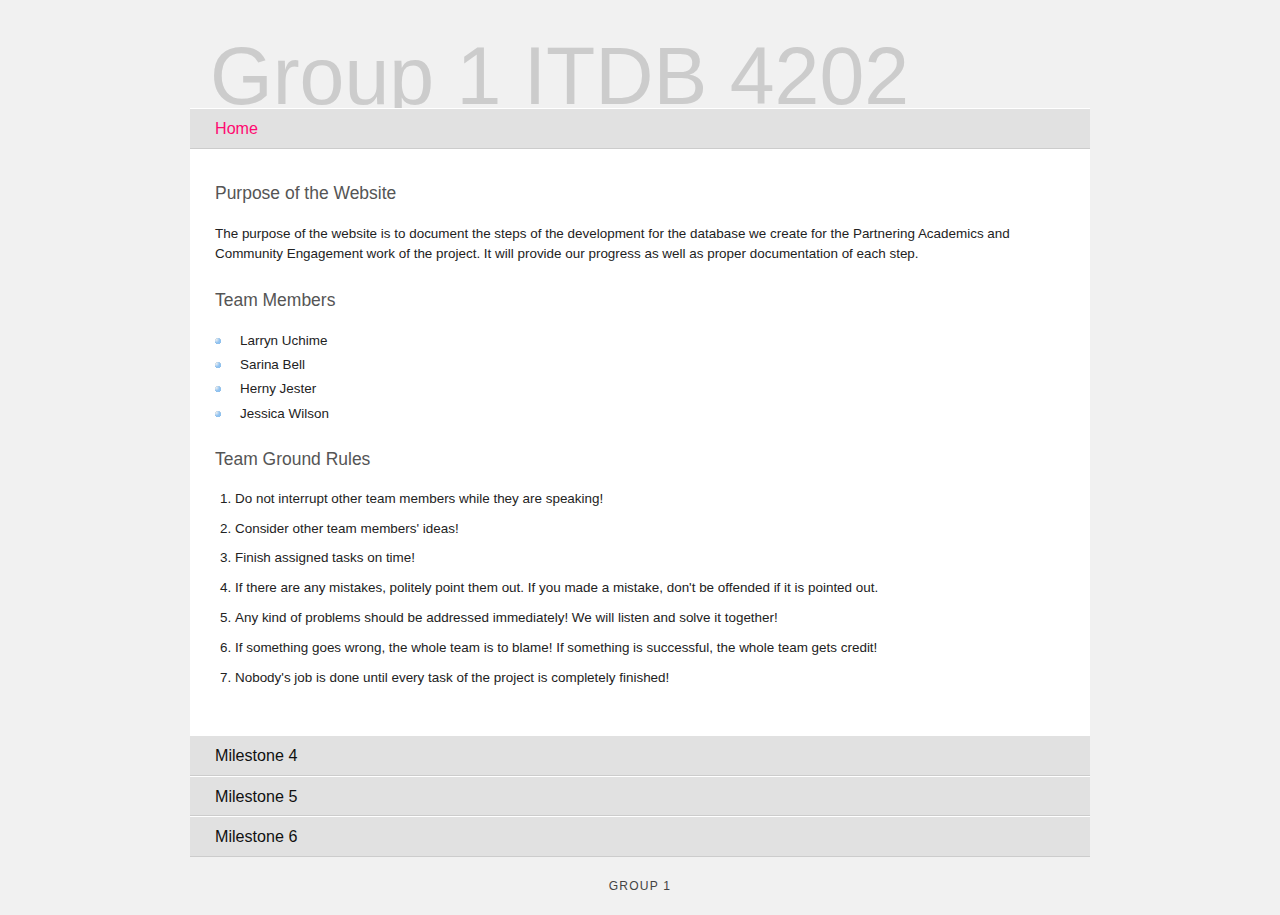
==== index.html @ 68573bc5 "pace" ====
<!DOCTYPE HTML>
<html>

<head>
  <meta http-equiv="Content-Type" content="text/html; charset=utf-8" />
  <title>Group 1</title>
  <link rel="stylesheet" href="style/style.css" type="text/css" media="screen" />
  <script type="text/javascript" src="style/accordian.pack.js"></script>

</head>

<body onload="new Accordian('basic-accordian',5,'header_highlight');">
  <div id="logo"><h1>Group 1 ITDB 4202 </h1></div>
  <div id="basic-accordian" >
    <div id="test-header" class="accordion_headings header_highlight">Home</div>
    <div id="test-content">
      <div class="accordion_child">
      
        <h2>Purpose of the Website</h2>
        <p>
        The purpose of the website is to document the steps of the development for the database we create for the Partnering Academics and Community Engagement work of the project. It will provide our progress as well as proper documentation of each step.
      </p>
      <h2>Team Members</h2>
        <ul>
            <li>Larryn Uchime</li>
            <li>Sarina Bell</li>
            <li>Herny Jester</li>
            <li>Jessica Wilson</li>
        </ul>

      <h2>Team Ground Rules</h2>
        <ol>
            <li>Do not interrupt other team members while they are speaking!</li>
            <li>Consider other team members' ideas!</li>
            <li>Finish assigned tasks on time!</li>
            <li>If there are any mistakes, politely point them out. If you made a mistake, don't be offended if it is pointed out.</li>
            <li>Any kind of problems should be addressed immediately! We will listen and solve it together!</li>
            <li>If something goes wrong, the whole team is to blame! If something is successful, the whole team gets credit!</li>
            <li>Nobody's job is done until every task of the project is completely finished!</li>
        </ol>
      </div>
    </div>
    <div id="test1-header" class="accordion_headings">Milestone 4</div>
    <div id="test1-content">
      <div class="accordion_child">
        <p>Milestone Leader: Larryn Uchime</p>

        <h2>Analysis of problems and/or opportunities</h2>

        <p>Client's business objectives:</p>

          <ul>
            <li>Consolidate existing community engagement project records</li>
            <li>Update or modify existing community engagement projects</li>
            <li>Allow search for list of engagement projects by selected search criteria</li>
            <li>Formatted records of individual community engagement projects with relevant summary</li>
            <li>Keep PACE site current</li>
          </ul>

        <h2>Assumptions</h2>
          <ul>
            <li>An organization can have many engagements</li>
            <li>Student can be involved in many engagemnents</li>
            <li>One contact person can provide many projects</li>
            <li>Organizations can provide many projects</li>
            <li>An engagement can be held at many locations</li>
			<li>New engagement request date must be greater than than sysdate </li>
          </ul>


        <h2>New Forms and Reports Needed</h2>

        <p><b>Request Form:</b> A form which any school or personnel can request to have a project done.
        Form shall include the name of the project, location of project and brief describe of the 
        project entail.  A start date and expected end of the project as well.</p>

       <ul>
          <li>Consolidate: Form that can be used to combine projects</li>
          <li>Update/Modify: Create a form to allow updates or modification of existing community engagement projects</li>
          <li>Search list: A query of the database for anything</li>
          <li>Formatted records: A query of the database for individual community engagement projects with relevant summary informaiton</li>
          <li>Map community engagement projects to key CSU and community contacts: when looking up an engagement, it should display the key CSU and community contacts in the abbreviated description.</li>

      </ul>

      <!-- <h2>Forms and Reports currently in use</h2> -->
        

<!--       <h2>List of Entities and Attributes</h2>
        <ul>
            <li>Engagements: Engagement type, engagement domain, engagement description, additional details,<br> engagement website, time frame, engagement start date, engagement end date, number of student participants</li>

            <li><b>PROJECTS</b> (Project_ID -> Project_Name, Project_Type, Location)</li>
            <li><b>SCHOOLS</b> (School_ID -> School_Name, School_Type, School_Location)</li>
            <li><b>PERSONNEL</b> (Personnel_ID -> P_Fname, P_Lname, Title)</li>
            <li><b>STUDENTS</b> (Student_ID -> S_Fname, S_Lname, Grade_Level)</li>
            <li><b>DEPARTMENTS</b> (Dept_ID -> Dept_Name, Dept_Head, Office_Number)</li>
        </ul> -->

      <h2>RSD</h2>
		 <img src="pace_rsd.png" alt="example graphic" />
             <br>
             <br>
        <a href="rsd.html">RSD</a><br><br>
		<a href="enforcement.pdf">Enforcement</a><br><br>
		<a href="DBTestPlan.pdf">Test Plan</a><br><br>
		<h1>Pace Script</h1>
<div style="height:220px; width:770px; border:1px solid #ccc; overflow:auto;">

CREATE TABLE CLASS (<br>
                Class_ID NUMBER(6) NOT NULL,<br>
                CRN_Num CHAR(5) NOT NULL,<br>
                Term VARCHAR2(10) NOT NULL,<br>
                Class_Num CHAR(8) NOT NULL,<br>
                Class_Title VARCHAR2(50) NOT NULL,<br>
                Instructor_Name VARCHAR2(35) NOT NULL,<br>
                Student_Count NUMBER(3) NOT NULL,<br>
				CONSTRAINT CK_term  check (term = 'spring' or term = 'fall' or term ='summer'),<br>
                CONSTRAINT CLASS_ID PRIMARY KEY (Class_ID)<br>
);<br>
); <br>
<p style="color:green;">--All attributes in CLASS table can't be null. Class_ID is the pk. Insert into Class values (null, '20222', 'Fall16', 'ITFN1000', 'Intro to CS','J. Jones', 35);<br>
---error at line 1: ora-01400: cannot insert NULL into ('jwilson64'.'class'.'class_id')</p>

CREATE TABLE CONTACT_CSU (<br>
                Contact_CSU_ID NUMBER(6) NOT NULL,<br>
                Contact_CSU_Name VARCHAR2(25) NOT NULL,<br>
                Contact_CSU_Phone_Area_Code CHAR(3) NOT NULL,<br>
                Contact_CSU_Phone_Numb CHAR(7) NOT NULL,<br>
                Contact_CSU_Phone_Ext VARCHAR2(6) DEFAULT NULL,<br>
                Contact_CSU_Email VARCHAR2(30) NOT NULL,<br>
                CONSTRAINT CONTACT_CSU_ID PRIMARY KEY (Contact_CSU_ID)<br>
);<br>
<p style="color:green;">--All attributes except for contact_csu_phone_ext can't be null. CONTACT_CSU_ID is the pk. Insert into contact_csu values (6, 'J. Jones', null, '3456789', '1009', 'jjones@clayton.edu');<br>
--error at line 1: ora-01400: cannot insert NULL into ("jwilson64"."CONTACT_CSU"."Contact_csu_phone_area_code")</p>

<br>
CREATE TABLE LOCATION (<br>
                Loc_ID NUMBER(6) NOT NULL,<br>
                Loc_Name VARCHAR2(50) NOT NULL,<br>
                Loc_Address1 VARCHAR2(40) NOT NULL,<br>
                Loc_Address2 VARCHAR2(40) DEFAULT NULL,<br>
                Loc_City VARCHAR2(30) NOT NULL,<br>
                Loc_State CHAR(2) NOT NULL,<br>
                Loc_Zip CHAR(5) NOT NULL,<br>
                Loc_County VARCHAR2(20),<br>
                CONSTRAINT LOCATION_PK PRIMARY KEY (Loc_ID)<br>
);<br>
<p style="color:green;">--All attributes except for loc_address2 and loc_county can't be null. Loc_ID is the pk. Insert into Location values (1, 'Reynolds Park', '4545 Reynolds Road', null, 'Morrow', 'GA', '30260', 'Clayton');<br>
--Error at line 1 ora-00001: unique constraint (jwilson64.location_pk) violated</p>
<br>
CREATE TABLE ORGANIZATION (<br>
                Org_ID NUMBER(6) NOT NULL,<br>
                Org_Name VARCHAR2(50) NOT NULL,<br>
                Org_Address1 VARCHAR2(40) NOT NULL,<br>
                Org_Address2 VARCHAR2(40) DEFAULT NULL,<br>
                Org_ZIP CHAR(5) NOT NULL,<br>
                Org_City VARCHAR2(30) NOT NULL,<br>
                Org_State CHAR(2) NOT NULL,<br>
                Org_Website VARCHAR2(200) NOT NULL,<br>
                CONSTRAINT ORGANIZATION_PK PRIMARY KEY (Org_ID)<br>
);<br>
<p style="color:green;">--All attributes except for org_address2 can't be null. Org_ID is the pk. Insert into Organization values (1,'Clayton Recreation', '2340 Morrow Road', null, 'Morrow', 'GA', '30260', 'claytonrec.org');<br>
--Error at line 1: ora-00001: unique constraint (jwilson64.organization_pk) violated</p>
<br>
CREATE TABLE CONTACT_ORG (<br>
                Org_ID NUMBER(6) NOT NULL,<br>
                Contact_Org_ID NUMBER(6) NOT NULL,<br>
                Contact_Org_Name VARCHAR2(50) NOT NULL,<br>
                Contact_Org_Phone_Area_Code CHAR(3) NOT NULL,<br>
                Contact_Org_Phone_Numb CHAR(7) NOT NULL,<br>
                Contact_Org_Phone_Ext VARCHAR2(6) DEFAULT NULL,<br>
                Contact_Org_Email VARCHAR2(30) NOT NULL,<br>
                CONSTRAINT CONTACT_ORG_PK PRIMARY KEY (Org_ID, Contact_Org_ID)<br>
);<br>
<br>
CREATE TABLE ENGAGEMENT (<br>
                Eng_ID NUMBER(6) NOT NULL,<br>
                Eng_Name VARCHAR2(50) NOT NULL,<br>
                Eng_Type VARCHAR2(35),<br>
                Eng_Desc VARCHAR2(2500) NOT NULL,<br>
                Eng_Details VARCHAR2(2500),<br>
                Eng_Website VARCHAR2(200) NOT NULL,<br>
                Eng_Student_Lvl VARCHAR2(15),<br>
                Eng_Course_Level CHAR(4) NOT NULL,<br>
                Eng_Time_Frame VARCHAR2(30),<br>
                Eng_Start_Date DATE NOT NULL,<br>
                Eng_End_Date DATE NOT NULL,<br>
                Eng_Contact_CSU_ID NUMBER(6) NOT NULL,<br>
                Eng_Date_Updated DATE NOT NULL,<br>
                CONSTRAINT ENGAGEMENT_PK PRIMARY KEY (Eng_ID)<br>
);<br>
<br>
CREATE TABLE ENGAGECLASS (<br>
                Eng_ID NUMBER(6) NOT NULL,<br>
                Class_ID NUMBER(6) NOT NULL,<br>
                Assessment VARCHAR2(2500) NOT NULL,<br>
                Assessment_Date DATE NOT NULL,<br>
                Student_Participants NUMBER(3) NOT NULL,<br>
                CONSTRAINT ENGAGECLASS_PK PRIMARY KEY (Eng_ID, Class_ID)<br>
);<br>
<br>
CREATE TABLE RELATED_COURSES (<br>
                Eng_ID NUMBER(6) NOT NULL,<br>
                Course_Num CHAR(8) NOT NULL,<br>
                Course_Title VARCHAR2(50) NOT NULL,<br>
                CONSTRAINT RELATED_COURSES_PK PRIMARY KEY (Eng_ID, Course_Num)<br>
);<br>
<br>
CREATE TABLE TOPIC_AREAS (<br>
                Eng_ID NUMBER(6) NOT NULL,<br>
                Topic_ID NUMBER(6) NOT NULL,<br>
                Topic_Name VARCHAR2(50) NOT NULL,<br>
                CONSTRAINT TOPIC_AREAS_PK PRIMARY KEY (Eng_ID, Topic_ID)<br>
);<br>
<br>
CREATE TABLE ENGLOC (<br>
                Eng_ID NUMBER(6) NOT NULL,<br>
                Loc_ID NUMBER(6) NOT NULL,<br>
                OnCamus CHAR(1) NOT NULL,<br>
                Primary_Loc CHAR(1) NOT NULL,<br>
                CONSTRAINT ENGLOC_PK PRIMARY KEY (Eng_ID, Loc_ID)<br>
);<br>
<br>
CREATE TABLE ACADEMIC_DISCIPLINES (<br>
                Eng_ID NUMBER(6) NOT NULL,<br>
                Disc_ID NUMBER(6) NOT NULL,<br>
                Disc_Name VARCHAR2(50) NOT NULL,<br>
                Disc_Desc VARCHAR2(120) NOT NULL,<br>
                CONSTRAINT ACADEMIC_DISCIPLINES_PK PRIMARY KEY (Eng_ID, Disc_ID)<br>
);<br>
<br>
CREATE TABLE ENGAGEORG (<br>
                Eng_ID NUMBER(6) NOT NULL,<br>
                Org_ID NUMBER(6) NOT NULL,<br>
                Principle_Org CHAR(1) NOT NULL,<br>
                CONSTRAINT ENGAGEORG_PK PRIMARY KEY (Eng_ID, Org_ID)<br>
);<br>

</div>
<br>
        <h1>Insert Statements</h1>
<div style="height:200px; width:770px; border:1px solid #ccc; overflow:auto;">
insert into  class values (1,'20254','Spring16','CHEM4202','Biochemistry I','R.Singier',21);<br>
insert into  class values (2,'20863','Spring16','ACCT4330','Accounting Information Systems','A.Novin',40);<br>
insert into  class values (3,'20233','Spring16','ITFN4014','Internship Cooperative','J.Jones',12);<br>
insert into  class values (4,'20137','Spring16','CSCI3320','Software Engineering Design','J.Qu',25);<br>
insert into  class values (5,'20878','Spring16','BUSA3101','Business Statistics','L. Arjomand',17);<br>
commit;
<br><br>
insert into  contact_csu values (1,'B.McDonald','770','4665400','1002','bridgettemcdonald@clayton.edu');<br>
insert into  contact_csu values (2,'J.Saunders','770','4665400','1003','josephinesaunders@clayton.edu');<br>
insert into  contact_csu values (3,'R.Brown','770','4665400','1005','roslynbrown@clayton.edu');<br>
insert into  contact_csu values (4,'C.Howard','770','4665400','1007','charleshoward@clayton.edu');<br>
insert into  contact_csu values (5,'L.Taylor','770','4665400','1008','lashaytaylor@clayton.edu');<br>
commit;
<br><br>
insert into  location values (1,'Ronald Bridge Park','5285 Lakeside Drive','','Union City','GA','30291','Fulton');<br>
insert into  location values (2,'Chime Solution HQ','1000 Southlake Cir','','Morrow','GA','30260','Clayton');<br>
insert into  location values (3,'Piedmont Park','1071 Piedmont Avenue ','','Atlanta','GA','30309','Fulton');<br>
insert into  location values (4,'Clayton State University','2000 Clayton State Blvd','','Morrow','GA','30260','Clayton');<br>
insert into  location values (5,'AT&T HQ Atlanta','725 Peachtree St NE','','Atlanta','GA','30308','Fulton');<br>
commit;
<br><br>
insert into  organization values (1,'Chime Solutions','1000 Southlake Cir','Morrow','GA','30260','www.chimesolutions.com');<br>
insert into  organization values (2,'City of Union City','5047 Union Street','Union City','GA','30291','www.unioncity.org');<br>
insert into  organization values (3,'AT&T','725 Peachtree St NE','Atlanta','GA','30308','www.att.com');<br>
insert into  organization values (4,'Clayton State University','2000 Clayton State Blvd','Morrow','GA','30260','www.clayton.edu');<br>
insert into  organization values (5,'Georgia Power','7365 Oakley Industrial Blvd','Union City','GA','30291','www.georgiapower.com');<br>
commit;
<br><br>
insert into  contact_org values (1,1,'T.Smith','404','8910772','1702','tsmith@chime.com');<br>
insert into  contact_org values (2,2,'J.Saunders','770','4665400','1003','josephinesaunders@clayton.edu');<br>
insert into  contact_org values (3,3,'V.William','770','9642288 ','4890','vwill@unioncity.org');<br>
insert into  contact_org values (4,4,'M.Cole','770','9752172','3702','mcole99@att.com');<br>
insert into  contact_org values (5,5,'T.Harris','888','6555888','702','tharris@gp.com');<br>
commit;
<br><br>
insert into  engagement values (1,'Cold Call','Business','Call applicants','Call applicants and recuit new talent','www.chimesolutions.com','All','1000','3 month',TO_DATE('03/20/2016', 'MM/DD/YYYY'),TO_DATE('06/20/2016', 'MM/DD/YYYY'),11,TO_DATE('03/12/2016', 'MM/DD/YYYY'));<br>
insert into  engagement values (2,'College Website','IT or Computer Science','Project Design','Help Clayton State redesign website','www.clayton.edu','Junior','3000','2 month',TO_DATE('05/20/2016', 'MM/DD/YYYY'),TO_DATE('07/27/2016', 'MM/DD/YYYY'),11,TO_DATE('03/10/2016', 'MM/DD/YYYY'));<br>
insert into  engagement values (3,'Business of Union','Business','Solicit Business','Help bring new businesses to our city','www.unioncity.org','Junior','3000','6 month',TO_DATE('03/29/2016', 'MM/DD/YYYY'),TO_DATE('09/20/2016', 'MM/DD/YYYY'),11,TO_DATE('03/29/2016', 'MM/DD/YYYY'));<br>
insert into  engagement values (4,'New Idea','Business or IT or Science','Fresh ideas needed','We need new talent and ideas to help grow into the future','www.att.com','Senior','4000','3 month',TO_DATE('04/19/2016', 'MM/DD/YYYY'),TO_DATE('07/20/2016', 'MM/DD/YYYY'),11,TO_DATE('03/30/2016', 'MM/DD/YYYY'));<br>
insert into  engagement values (5,'Mini Power','Science or IT','Build solar tower','Help us build clean energy for the park','www.georgiapower.com','Junior','300','2 month',TO_DATE('04/05/2016', 'MM/DD/YYYY'),TO_DATE('06/06/2016', 'MM/DD/YYYY'),11,TO_DATE('03/24/2016', 'MM/DD/YYYY'));<br>
commit;
<br><br>
insert into  engageclass values (1,2,'N/A',TO_DATE('05/17/2016', 'MM/DD/YYYY'),15);<br>
insert into  engageclass values (2,3,'N/A',TO_DATE('05/17/2016', 'MM/DD/YYYY'),13);<br>
insert into  engageclass values (3,5,'N/A',TO_DATE('05/17/2016', 'MM/DD/YYYY'),20);<br>
insert into  engageclass values (4,4,'N/A',TO_DATE('05/17/2016', 'MM/DD/YYYY'),10);<br>
insert into  engageclass values (5,1,'N/A',TO_DATE('05/17/2016', 'MM/DD/YYYY'),10);<br>
commit;
<br><br>
insert into  related_courses values (1,'20863','Accounting Information Systems');<br>
insert into  related_courses values (2,'20233','Internship Cooperative');<br>
insert into  related_courses values (3,'20878','Business Statistics');<br>
insert into  related_courses values (4,'20137','Software Engineering Design');<br>
insert into  related_courses values (5,'20034','Biochemistry I');<br>
commit;
<br><br>
insert into  topic_areas values (1,1,'Business');<br>
insert into  topic_areas values (2,2,'IT');<br>
insert into  topic_areas values (3,3,'Business');<br>
insert into  topic_areas values (4,4,'Computer Science');<br>
insert into  topic_areas values (5,5,'Science');<br>
commit;
<br><br>
insert into  engloc values (1,2,'N','N');<br>
insert into  engloc values (2,4,'N','N');<br>
insert into  engloc values (3,1,'N','N');<br>
insert into  engloc values (4,5,'N','N');<br>
insert into  engloc values (5,3,'N','N');<br>
commit;
<br><br>
insert into  academic_disciplines values (1,1,'Business','N/A');<br>
insert into  academic_disciplines values (1,2,'IT','N/A');<br>
insert into  academic_disciplines values (1,3,'Business','N/A');<br>
insert into  academic_disciplines values (1,4,'Computer Science','N/A');<br>
insert into  academic_disciplines values (1,5,'Science','N/A');<br>
commit;
<br><br>
insert into  engageorg values (1,1,'N');<br>
insert into  engageorg values (2,4,'N');<br>
insert into  engageorg values (3,2,'N');<br>
insert into  engageorg values (4,3,'N');<br>
insert into  engageorg values (5,5,'N');<br>
commit;
<br>
</div>

<br>
      </div>
    </div>
    <div id="test2-header" class="accordion_headings">Milestone 5</div>
    <div id="test2-content">
      <div class="accordion_child">
         <p>Milestone Leader: Henry Jester</p>
		<h1>Form</h1>
		<p>The PACE forms are to input information into the PACE database. The forms goes as follow:
		<li>Engagement Form</li>
		<li>Location Form</li>
		<li>CSU Contact Form</li>
		<li>Class Form</li>
		<li>Organization Form</li><br>
		<td><tr><img src="locateform.png" alt="example graphic" width="400" height="200"/>
		<img src="contactcsuform.png" alt="example graphic" width="400" height="200"/></tr></td>
		<br><br>
		<h1>Report</h1>
		<p>The PACE form will show the output information from the PACE database.  The reports goes as follow:
		<li>Engagement Detail Report</li>
		<li>Location Report</li>
		<li>Assessment Report</li>
		<li>Organization Detail Report</li>
		<br>
		</div>
		<h1>Views / Reports</h1>
<div style="height:220px; width:770px; border:1px solid #ccc; overflow:auto;">
CREATE or REPLACE VIEW engagement_contacts_view <br>
(engId, engCsuContactId, engOrgId, engOrgPrincOrg, orgName, orgContact, orgContAreaCode, <br>
 orgContPhone, orgContExt, orgContEmail, csuContact, csuContAreaCode, csuContPhone,<br>
 csuContExt, csuContEmail) AS <br>
Select e.eng_id, e.eng_contact_csu_id, eo.org_id, eo.principle_org, o.org_name, <br>
       co.contact_org_name, co.contact_org_phone_area_code, co.contact_org_phone_numb,<br>
       co.contact_org_phone_ext, co.contact_org_email, cc.contact_csu_name, <br>
       cc.contact_csu_phone_area_code, cc.contact_csu_phone_numb, cc.contact_csu_phone_ext, <br>
       cc.contact_csu_email <br>
FROM Engagement e, Engage_Org eo, Contact_Org co, Organization o, Contact_Csu cc <br>
WHERE eo.eng_id = e.eng_id   <br>
  AND co.org_id = eo.org_id <br>
  AND o.org_id = eo.org_id <br>
  AND cc.contact_csu_id = e.eng_contact_csu_id;<br>
  
create or replace view contact_name_view as<br>
select co.contact_org_name, o.org_name, cs.contact_csu_name cs, e.eng_name <br>
From Organization o, Contact_org co, Contact_CSU cs, Engagement e, Engage_org eo<br>
Where o.org_id = eo.org_id<br>
AND o.org_id = co.org_id<br>
AND e.eng_contact_csu_id = cs.contact_csu_id<br>
AND e.eng_id = eo.eng_id;		<br>
</div>
<br>
<h1>Proceduce and Test</h1>
<div style="height:220px; width:770px; border:1px solid #ccc; overflow:auto;">
CREATE or REPLACE PROCEDURE engagement_insert_proc(p_engName IN engagement.eng_Name%TYPE,<br>
                                                   p_engType IN engagement.eng_Type%TYPE,<br>
                                                   p_engDesc IN engagement.eng_desc%TYPE,<br>
                                                   p_engDetails IN engagement.eng_details%TYPE,<br>
                                                   p_engWebsite IN engagement.eng_website%TYPE,<br>
                                                   p_engStudentLvl IN engagement.eng_student_lvl%TYPE,<br>
                                                   p_engCourseLvl IN engagement.eng_course_level%TYPE,<br>
                                                   p_engTimeFrame IN engagement.eng_time_frame%TYPE,<br>
                                                   p_engStartDate IN VarChar2,<br>
                                                   p_engEndDate IN VarChar2,<br>
                                                   p_engContactCsuID IN engagement.eng_contact_csu_id%TYPE,<br>
                                                   p_engDateUpdated IN VarChar2) AS<br>
BEGIN<br>
   DECLARE<br>
      v_next_eng_id engagement.eng_id%TYPE;<br>
      v_err_id Number(2) := 01; -- Default error ID for the Engagement table<br>
   
   BEGIN<br>
      -- Get the next available ID from the Engagement table:<br>
      SELECT MAX(eng_id) INTO v_next_eng_id FROM Engagement;<br>
      v_next_eng_id := v_next_eng_id + 1;<br>

      INSERT INTO Engagement<br>
      VALUES (v_next_eng_id, p_engName, p_engType, p_engDesc, p_engDetails, p_engWebsite,<br> 
              p_engStudentLvl, p_engCourseLvl, p_engTimeFrame, <br>
              TO_DATE(p_engStartDate, 'MM/DD/YYYY'), TO_DATE(p_engEndDate, 'MM/DD/YYYY'),<br> 
              p_engContactCsuID, TO_DATE(p_engDateUpdated, 'MM/DD/YYYY'));<br>
      COMMIT;<br>

      EXCEPTION<br>
         WHEN NO_DATA_FOUND THEN<br>
            Dbms_Output.Put_Line('Could not get next Engagement table ID');<br> 
            INSERT INTO pace_db_err<br>
            VALUES (v_err_id, 'Could not get next Engagement table ID');<br>
      
         -- Handles all other errors<br>
         WHEN OTHERS THEN<br>
            INSERT INTO pace_db_err<br>
            VALUES (v_err_id, 'An undefined error occurred');<br>
   END;<br>
END;<br>
/<br>

SHOW ERRORS;<br>

-- Create an Error Table:<br>
CREATE TABLE PACE_DB_ERR (<br>
                Err_ID NUMBER(3) NOT NULL,<br>
                Err_Message VARCHAR2(120) NOT NULL<br>
);<br>

-- Test Data that you can use:<br>
execute engagement_insert_proc('Animal Rescue','Animal Welfare','Sanctuary for exotic and farm animals','Provide a home for injured, abused and<br> orphaned animals','www.noahs-ark.org','All','1000','Evenings','04/18/2016','06/30/2016',2,'04/22/2016');<br>

</div>
<br>
<h2><b>Roles and Privileges</b></h2>
<li>Users will be able to the insert data by using form</li>
<li>Users should be able to view table</li>
<li>Users should insert, select and delete privileges</li>
<li>Users have the role of an admin users and can grant privilege to other users</li>
	</div>
    <div id="test3-header" class="accordion_headings">Milestone 6</div>
    <div id="test3-content">
      <div class="accordion_child">
                <p>Milestone Leader: Jessica and Sarina</p>

		<h1><a href="paces.html">ENTER PACE</a></h1>
</div>
<br>
<br>
<a href="ppt.pptx">Power Point</a>
      </div>
    </div>
    
  <div id="footer">
    <p>Group 1</p>
  </div>
</body>
</html>
---- style/style.css ----
html
{ }

*
{ margin: 0;
  padding: 0;}

body
{ font-family: "trebuchet ms", arial, sans-serif;
  font-size: .84em;
  color: #222;
  line-height: 1.4em;
  background: #F1F1F1;
  width: 900px;
  margin: 10px auto 0px auto;}
  
h1, h2, h3, h4, h5, h6 
{ color: #FFA509;
  letter-spacing: 0em;
  padding: 0 0 5px 0;}

h1, h2, h3
{ font: normal 170% 'lucida sans', arial;
  margin: 0 0 15px 0;
  padding: 0 0 5px 0;
  color: #000;}

h2
{ font-size: 130%;
  padding: 9px 0 5px 0;
  color: #555;}

h3
{ font-size: 140%;
  padding: 5px 0 0 0;}

h4, h6
{ color: #009FBC;
  padding: 0 0 5px 0;
  font: normal 110% arial;
  text-transform: uppercase;}

h5, h6
{ color: #888;
  font: normal 95% arial;
  letter-spacing: normal;
  padding: 0 0 15px 0;}

a, a:hover
{ outline: none;
  text-decoration: none;
  border-bottom: 1px dashed #000;
  color: #000;}

p
{ line-height: 1.5em;
  padding-bottom: 17px;}

blockquote
{ margin: 20px 0; 
  padding: 10px 20px 0 20px;
  border: 1px solid #E5E5DB;
  background: #FFF;}

ul
{ margin: 2px 0 12px 0;}

ul li
{ list-style-type: none;
  background: url(bullet.png) no-repeat;
  margin: 0 0 0 0; 
  padding: 0 0 4px 25px;
  line-height: 1.5em;}

ol
{ margin: 8px 0 22px 0;}

ol li
{ margin: 0 0 11px 20px;}

.left
{ float: left;
  width: auto;
  margin-right: 10px;}

.right
{ float: right; 
  width: auto;
  margin-left: 10px;}

.center
{ display: block;
  text-align: center;
  margin: 20px auto;}

#basic-accordian
{ padding: 0px;
  background: #FFF;}

.accordion_headings
{ padding: 10px 25px 10px 25px;
  background: #E1E1E1;
  color: #111;
  border-top: 1px solid #FFF;
  border-bottom: 1px solid #CCC;
  cursor: pointer;
  font-size: 120%;
  position: relative;
  z-index: 20;}

.accordion_headings:hover
{ background: #E1E1E1;
  color: #FF0971;}

.accordion_child
{ padding: 25px;
  background: #FFF;}

.header_highlight
{ background: #E1E1E1;
  color: #FF0971;}

#logo
{ width: 100%;
  height: 78px;
  background: transparent;
  color: blue;
  position: relative;
  z-index: 10;
  padding-top: 20px;}

#logo h1
{ font: normal 600% 'century gothic', arial;
  padding: 0 0 0 20px;
  margin: 0;
  color: #CCC;}

#footer p
{ letter-spacing: 0.1em;
  text-transform: uppercase;
  text-align: center;
  padding: 20px;
  color: #444;
  font-size: 90%;}

#footer a, #footer a:hover
{ color: #76786A;
  text-decoration: none;
  border: 0;}

.search
{ color: #5D5D5D; 
  border: 1px solid #BBB; 
  width: 134px; 
  padding: 4px; 
  font: 100% arial, sans-serif;}

.form_settings
{ margin: 15px 0 0 0;}

.form_settings p
{ padding: 0 0 4px 0;}

.form_settings span
{ float: left; 
  width: 200px; 
  text-align: left;}
  
.form_settings input, .form_settings textarea
{ padding: 5px; 
  width: 299px; 
  font: 100% arial; 
  border: 1px solid #E5E5DB; 
  background: #FFF; 
  color: #47433F;}
  
.form_settings .submit
{ font: 100% arial; 
  border: 0; 
  width: 99px; 
  margin: 0 0 0 212px; 
  height: 33px;
  padding: 2px 0 3px 0;
  cursor: pointer; 
  background: #EEE; 
  color: #111;}

.form_settings textarea, .form_settings select
{ font: 100% arial; 
  width: 299px;}

.form_settings select
{ width: 310px;}

.form_settings .checkbox
{ margin: 4px 0; 
  padding: 0; 
  width: 14px;
  border: 0;
  background: none;}

.separator
{ width: 100%;
  height: 0;
  border-top: 1px solid #D9D5CF;
  border-bottom: 1px solid #FFF;
  margin: 0 0 20px 0;}
  
table
{ margin: 10px 0 30px 0;}

table tr th, table tr td
{ background: #EFEFEF;
  color: #111;
  padding: 7px 4px;
  text-align: left;}
  
table tr td
{ background: #F8F8F8;
  color: #47433F;
  border-top: 1px solid #FFF;}
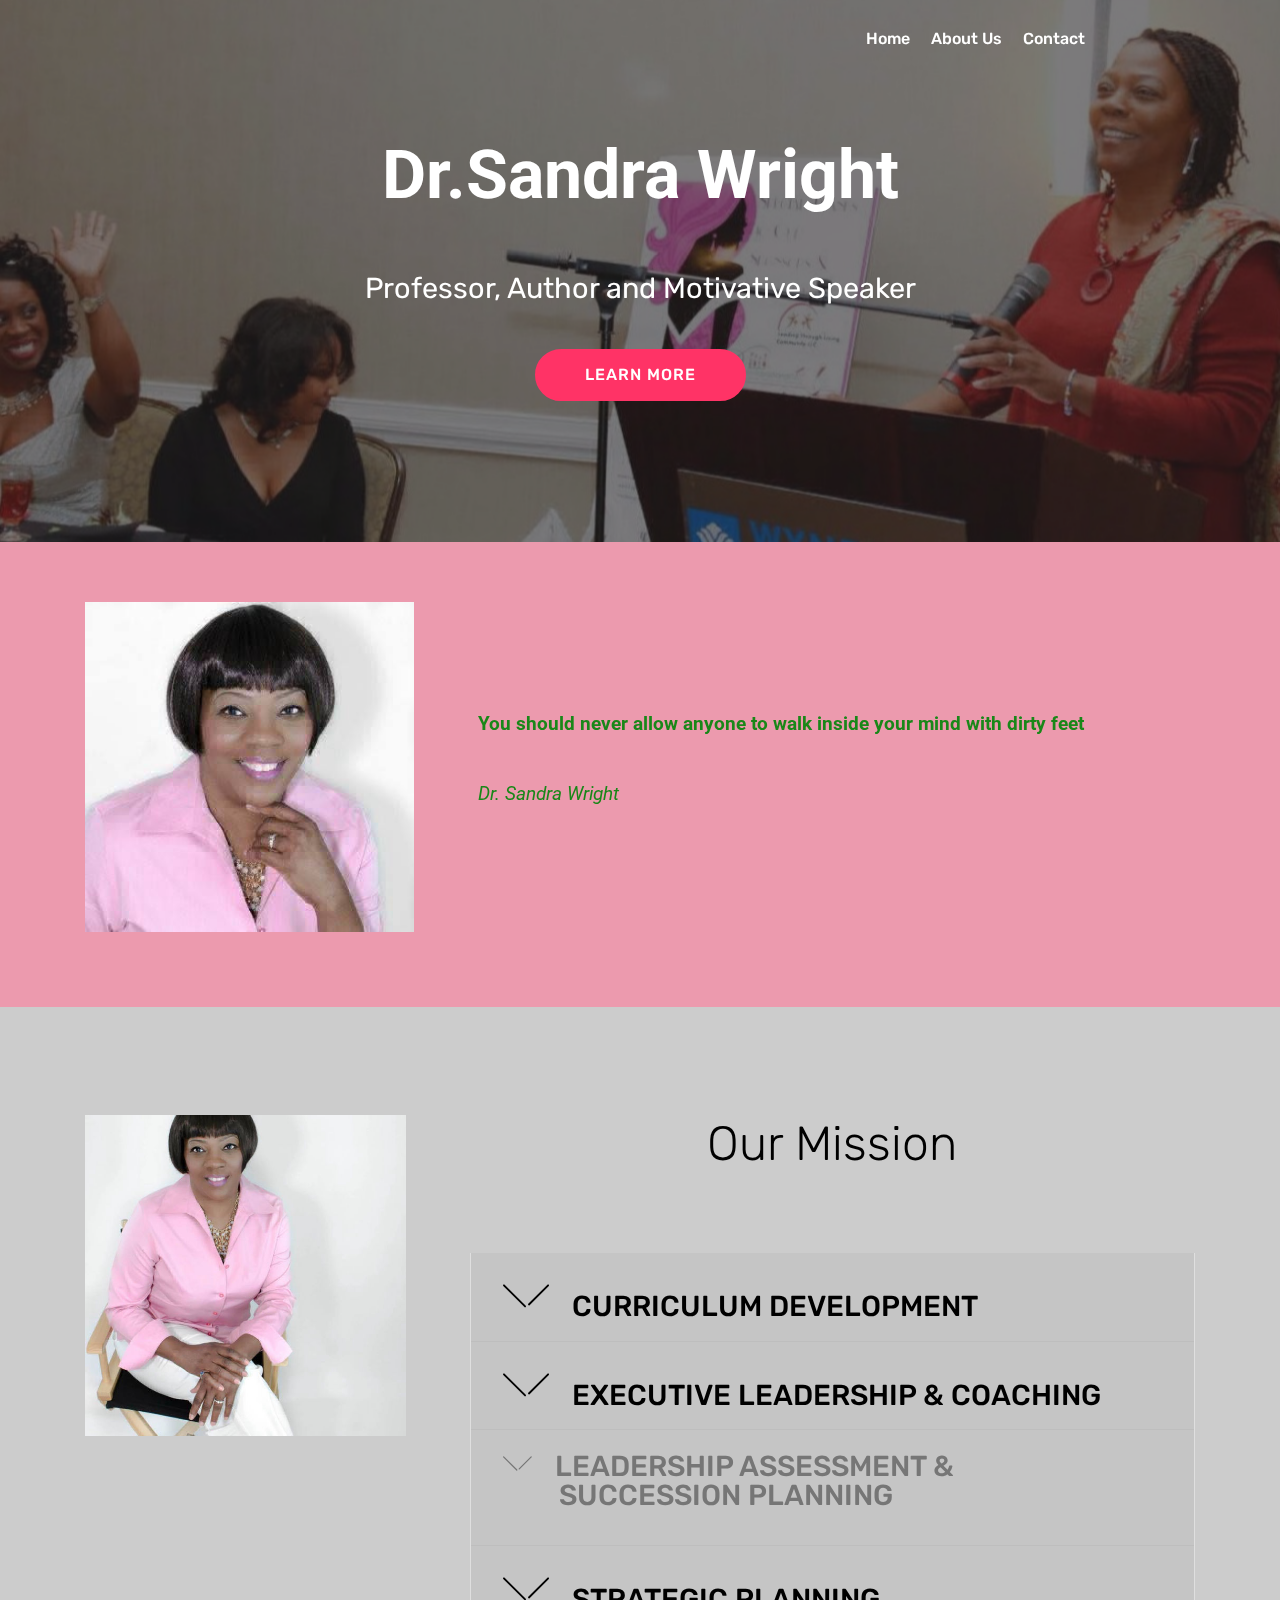
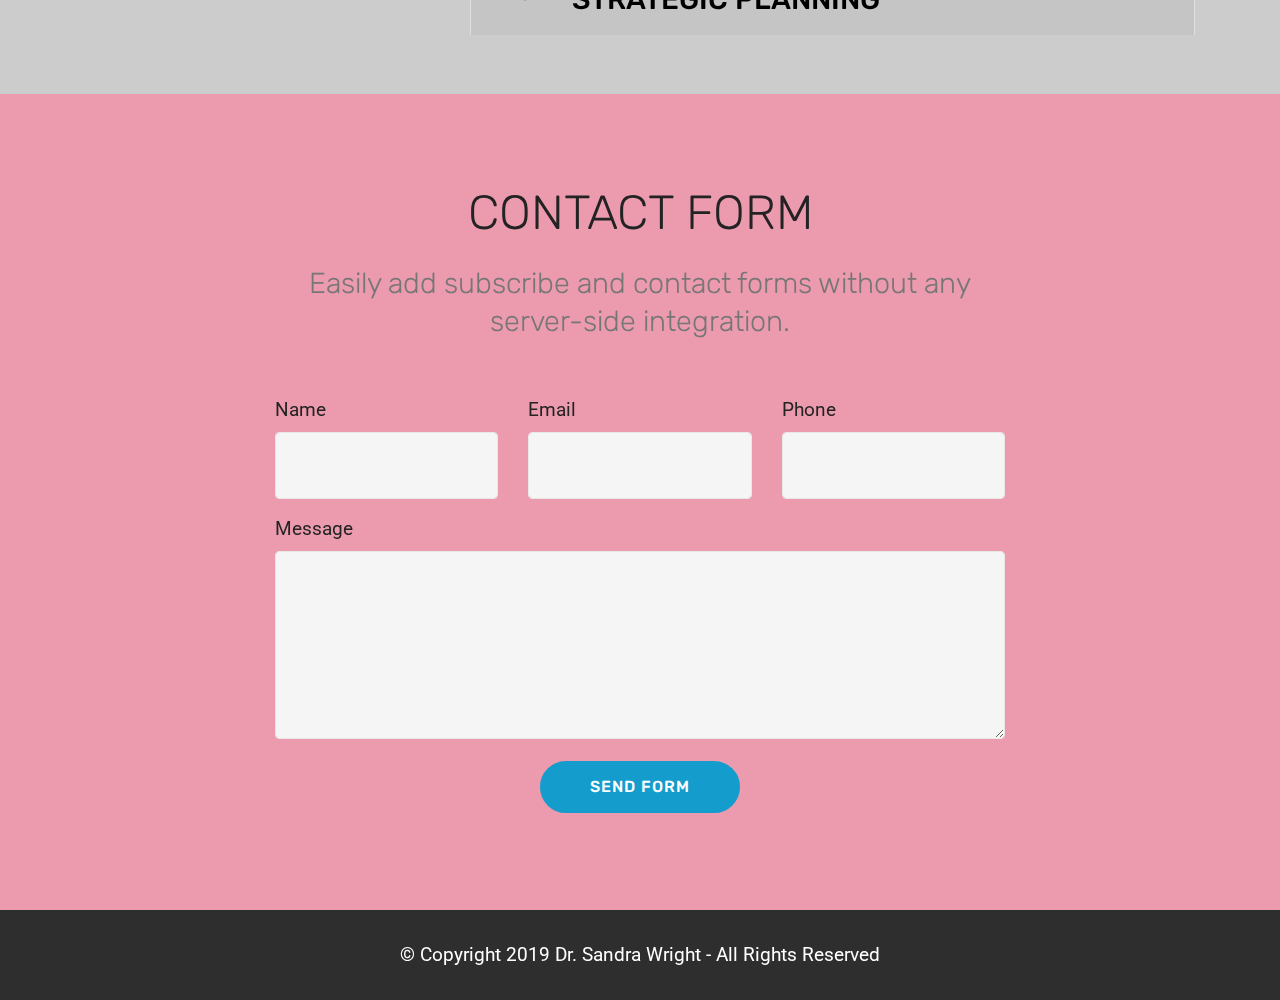
==== commit 08e2a776: "create github pages" ====
--- a/index.html
+++ b/index.html
@@ -1,462 +1,270 @@
-<!DOCTYPE HTML>
-<html>
-
+<!DOCTYPE html>
+<html  >
 <head>
-  <meta http-equiv="Content-Type" content="text/html; charset=utf-8" />
-  <title>Group 1</title>
-  <link rel="stylesheet" href="style/style.css" type="text/css" media="screen" />
-  <script type="text/javascript" src="style/accordian.pack.js"></script>
-
+  <!-- Site made with Mobirise Website Builder v4.10.6, https://mobirise.com -->
+  <meta charset="UTF-8">
+  <meta http-equiv="X-UA-Compatible" content="IE=edge">
+  <meta name="generator" content="Mobirise v4.10.6, mobirise.com">
+  <meta name="viewport" content="width=device-width, initial-scale=1, minimum-scale=1">
+  <link rel="shortcut icon" href="assets/images/logo2.png" type="image/x-icon">
+  <meta name="description" content="">
+  
+  <title>Home</title>
+  <link rel="stylesheet" href="assets/web/assets/mobirise-icons/mobirise-icons.css">
+  <link rel="stylesheet" href="assets/tether/tether.min.css">
+  <link rel="stylesheet" href="assets/bootstrap/css/bootstrap.min.css">
+  <link rel="stylesheet" href="assets/bootstrap/css/bootstrap-grid.min.css">
+  <link rel="stylesheet" href="assets/bootstrap/css/bootstrap-reboot.min.css">
+  <link rel="stylesheet" href="assets/dropdown/css/style.css">
+  <link rel="stylesheet" href="assets/theme/css/style.css">
+  <link rel="stylesheet" href="assets/mobirise/css/mbr-additional.css" type="text/css">
+  
+  
+  
 </head>
-
-<body onload="new Accordian('basic-accordian',5,'header_highlight');">
-  <div id="logo"><h1>Group 1 ITDB 4202 </h1></div>
-  <div id="basic-accordian" >
-    <div id="test-header" class="accordion_headings header_highlight">Home</div>
-    <div id="test-content">
-      <div class="accordion_child">
-      
-        <h2>Purpose of the Website</h2>
-        <p>
-        The purpose of the website is to document the steps of the development for the database we create for the Partnering Academics and Community Engagement work of the project. It will provide our progress as well as proper documentation of each step.
-      </p>
-      <h2>Team Members</h2>
-        <ul>
-            <li>Larryn Uchime</li>
-            <li>Sarina Bell</li>
-            <li>Herny Jester</li>
-            <li>Jessica Wilson</li>
-        </ul>
-
-      <h2>Team Ground Rules</h2>
-        <ol>
-            <li>Do not interrupt other team members while they are speaking!</li>
-            <li>Consider other team members' ideas!</li>
-            <li>Finish assigned tasks on time!</li>
-            <li>If there are any mistakes, politely point them out. If you made a mistake, don't be offended if it is pointed out.</li>
-            <li>Any kind of problems should be addressed immediately! We will listen and solve it together!</li>
-            <li>If something goes wrong, the whole team is to blame! If something is successful, the whole team gets credit!</li>
-            <li>Nobody's job is done until every task of the project is completely finished!</li>
-        </ol>
-      </div>
-    </div>
-    <div id="test1-header" class="accordion_headings">Milestone 4</div>
-    <div id="test1-content">
-      <div class="accordion_child">
-        <p>Milestone Leader: Larryn Uchime</p>
-
-        <h2>Analysis of problems and/or opportunities</h2>
-
-        <p>Client's business objectives:</p>
-
-          <ul>
-            <li>Consolidate existing community engagement project records</li>
-            <li>Update or modify existing community engagement projects</li>
-            <li>Allow search for list of engagement projects by selected search criteria</li>
-            <li>Formatted records of individual community engagement projects with relevant summary</li>
-            <li>Keep PACE site current</li>
-          </ul>
-
-        <h2>Assumptions</h2>
-          <ul>
-            <li>An organization can have many engagements</li>
-            <li>Student can be involved in many engagemnents</li>
-            <li>One contact person can provide many projects</li>
-            <li>Organizations can provide many projects</li>
-            <li>An engagement can be held at many locations</li>
-			<li>New engagement request date must be greater than than sysdate </li>
-          </ul>
-
-
-        <h2>New Forms and Reports Needed</h2>
-
-        <p><b>Request Form:</b> A form which any school or personnel can request to have a project done.
-        Form shall include the name of the project, location of project and brief describe of the 
-        project entail.  A start date and expected end of the project as well.</p>
-
-       <ul>
-          <li>Consolidate: Form that can be used to combine projects</li>
-          <li>Update/Modify: Create a form to allow updates or modification of existing community engagement projects</li>
-          <li>Search list: A query of the database for anything</li>
-          <li>Formatted records: A query of the database for individual community engagement projects with relevant summary informaiton</li>
-          <li>Map community engagement projects to key CSU and community contacts: when looking up an engagement, it should display the key CSU and community contacts in the abbreviated description.</li>
-
-      </ul>
-
-      <!-- <h2>Forms and Reports currently in use</h2> -->
-        
-
-<!--       <h2>List of Entities and Attributes</h2>
-        <ul>
-            <li>Engagements: Engagement type, engagement domain, engagement description, additional details,<br> engagement website, time frame, engagement start date, engagement end date, number of student participants</li>
-
-            <li><b>PROJECTS</b> (Project_ID -> Project_Name, Project_Type, Location)</li>
-            <li><b>SCHOOLS</b> (School_ID -> School_Name, School_Type, School_Location)</li>
-            <li><b>PERSONNEL</b> (Personnel_ID -> P_Fname, P_Lname, Title)</li>
-            <li><b>STUDENTS</b> (Student_ID -> S_Fname, S_Lname, Grade_Level)</li>
-            <li><b>DEPARTMENTS</b> (Dept_ID -> Dept_Name, Dept_Head, Office_Number)</li>
-        </ul> -->
-
-      <h2>RSD</h2>
-		 <img src="pace_rsd.png" alt="example graphic" />
-             <br>
-             <br>
-        <a href="rsd.html">RSD</a><br><br>
-		<a href="enforcement.pdf">Enforcement</a><br><br>
-		<a href="DBTestPlan.pdf">Test Plan</a><br><br>
-		<h1>Pace Script</h1>
-<div style="height:220px; width:770px; border:1px solid #ccc; overflow:auto;">
-
-CREATE TABLE CLASS (<br>
-                Class_ID NUMBER(6) NOT NULL,<br>
-                CRN_Num CHAR(5) NOT NULL,<br>
-                Term VARCHAR2(10) NOT NULL,<br>
-                Class_Num CHAR(8) NOT NULL,<br>
-                Class_Title VARCHAR2(50) NOT NULL,<br>
-                Instructor_Name VARCHAR2(35) NOT NULL,<br>
-                Student_Count NUMBER(3) NOT NULL,<br>
-				CONSTRAINT CK_term  check (term = 'spring' or term = 'fall' or term ='summer'),<br>
-                CONSTRAINT CLASS_ID PRIMARY KEY (Class_ID)<br>
-);<br>
-); <br>
-<p style="color:green;">--All attributes in CLASS table can't be null. Class_ID is the pk. Insert into Class values (null, '20222', 'Fall16', 'ITFN1000', 'Intro to CS','J. Jones', 35);<br>
----error at line 1: ora-01400: cannot insert NULL into ('jwilson64'.'class'.'class_id')</p>
-
-CREATE TABLE CONTACT_CSU (<br>
-                Contact_CSU_ID NUMBER(6) NOT NULL,<br>
-                Contact_CSU_Name VARCHAR2(25) NOT NULL,<br>
-                Contact_CSU_Phone_Area_Code CHAR(3) NOT NULL,<br>
-                Contact_CSU_Phone_Numb CHAR(7) NOT NULL,<br>
-                Contact_CSU_Phone_Ext VARCHAR2(6) DEFAULT NULL,<br>
-                Contact_CSU_Email VARCHAR2(30) NOT NULL,<br>
-                CONSTRAINT CONTACT_CSU_ID PRIMARY KEY (Contact_CSU_ID)<br>
-);<br>
-<p style="color:green;">--All attributes except for contact_csu_phone_ext can't be null. CONTACT_CSU_ID is the pk. Insert into contact_csu values (6, 'J. Jones', null, '3456789', '1009', 'jjones@clayton.edu');<br>
---error at line 1: ora-01400: cannot insert NULL into ("jwilson64"."CONTACT_CSU"."Contact_csu_phone_area_code")</p>
-
-<br>
-CREATE TABLE LOCATION (<br>
-                Loc_ID NUMBER(6) NOT NULL,<br>
-                Loc_Name VARCHAR2(50) NOT NULL,<br>
-                Loc_Address1 VARCHAR2(40) NOT NULL,<br>
-                Loc_Address2 VARCHAR2(40) DEFAULT NULL,<br>
-                Loc_City VARCHAR2(30) NOT NULL,<br>
-                Loc_State CHAR(2) NOT NULL,<br>
-                Loc_Zip CHAR(5) NOT NULL,<br>
-                Loc_County VARCHAR2(20),<br>
-                CONSTRAINT LOCATION_PK PRIMARY KEY (Loc_ID)<br>
-);<br>
-<p style="color:green;">--All attributes except for loc_address2 and loc_county can't be null. Loc_ID is the pk. Insert into Location values (1, 'Reynolds Park', '4545 Reynolds Road', null, 'Morrow', 'GA', '30260', 'Clayton');<br>
---Error at line 1 ora-00001: unique constraint (jwilson64.location_pk) violated</p>
-<br>
-CREATE TABLE ORGANIZATION (<br>
-                Org_ID NUMBER(6) NOT NULL,<br>
-                Org_Name VARCHAR2(50) NOT NULL,<br>
-                Org_Address1 VARCHAR2(40) NOT NULL,<br>
-                Org_Address2 VARCHAR2(40) DEFAULT NULL,<br>
-                Org_ZIP CHAR(5) NOT NULL,<br>
-                Org_City VARCHAR2(30) NOT NULL,<br>
-                Org_State CHAR(2) NOT NULL,<br>
-                Org_Website VARCHAR2(200) NOT NULL,<br>
-                CONSTRAINT ORGANIZATION_PK PRIMARY KEY (Org_ID)<br>
-);<br>
-<p style="color:green;">--All attributes except for org_address2 can't be null. Org_ID is the pk. Insert into Organization values (1,'Clayton Recreation', '2340 Morrow Road', null, 'Morrow', 'GA', '30260', 'claytonrec.org');<br>
---Error at line 1: ora-00001: unique constraint (jwilson64.organization_pk) violated</p>
-<br>
-CREATE TABLE CONTACT_ORG (<br>
-                Org_ID NUMBER(6) NOT NULL,<br>
-                Contact_Org_ID NUMBER(6) NOT NULL,<br>
-                Contact_Org_Name VARCHAR2(50) NOT NULL,<br>
-                Contact_Org_Phone_Area_Code CHAR(3) NOT NULL,<br>
-                Contact_Org_Phone_Numb CHAR(7) NOT NULL,<br>
-                Contact_Org_Phone_Ext VARCHAR2(6) DEFAULT NULL,<br>
-                Contact_Org_Email VARCHAR2(30) NOT NULL,<br>
-                CONSTRAINT CONTACT_ORG_PK PRIMARY KEY (Org_ID, Contact_Org_ID)<br>
-);<br>
-<br>
-CREATE TABLE ENGAGEMENT (<br>
-                Eng_ID NUMBER(6) NOT NULL,<br>
-                Eng_Name VARCHAR2(50) NOT NULL,<br>
-                Eng_Type VARCHAR2(35),<br>
-                Eng_Desc VARCHAR2(2500) NOT NULL,<br>
-                Eng_Details VARCHAR2(2500),<br>
-                Eng_Website VARCHAR2(200) NOT NULL,<br>
-                Eng_Student_Lvl VARCHAR2(15),<br>
-                Eng_Course_Level CHAR(4) NOT NULL,<br>
-                Eng_Time_Frame VARCHAR2(30),<br>
-                Eng_Start_Date DATE NOT NULL,<br>
-                Eng_End_Date DATE NOT NULL,<br>
-                Eng_Contact_CSU_ID NUMBER(6) NOT NULL,<br>
-                Eng_Date_Updated DATE NOT NULL,<br>
-                CONSTRAINT ENGAGEMENT_PK PRIMARY KEY (Eng_ID)<br>
-);<br>
-<br>
-CREATE TABLE ENGAGECLASS (<br>
-                Eng_ID NUMBER(6) NOT NULL,<br>
-                Class_ID NUMBER(6) NOT NULL,<br>
-                Assessment VARCHAR2(2500) NOT NULL,<br>
-                Assessment_Date DATE NOT NULL,<br>
-                Student_Participants NUMBER(3) NOT NULL,<br>
-                CONSTRAINT ENGAGECLASS_PK PRIMARY KEY (Eng_ID, Class_ID)<br>
-);<br>
-<br>
-CREATE TABLE RELATED_COURSES (<br>
-                Eng_ID NUMBER(6) NOT NULL,<br>
-                Course_Num CHAR(8) NOT NULL,<br>
-                Course_Title VARCHAR2(50) NOT NULL,<br>
-                CONSTRAINT RELATED_COURSES_PK PRIMARY KEY (Eng_ID, Course_Num)<br>
-);<br>
-<br>
-CREATE TABLE TOPIC_AREAS (<br>
-                Eng_ID NUMBER(6) NOT NULL,<br>
-                Topic_ID NUMBER(6) NOT NULL,<br>
-                Topic_Name VARCHAR2(50) NOT NULL,<br>
-                CONSTRAINT TOPIC_AREAS_PK PRIMARY KEY (Eng_ID, Topic_ID)<br>
-);<br>
-<br>
-CREATE TABLE ENGLOC (<br>
-                Eng_ID NUMBER(6) NOT NULL,<br>
-                Loc_ID NUMBER(6) NOT NULL,<br>
-                OnCamus CHAR(1) NOT NULL,<br>
-                Primary_Loc CHAR(1) NOT NULL,<br>
-                CONSTRAINT ENGLOC_PK PRIMARY KEY (Eng_ID, Loc_ID)<br>
-);<br>
-<br>
-CREATE TABLE ACADEMIC_DISCIPLINES (<br>
-                Eng_ID NUMBER(6) NOT NULL,<br>
-                Disc_ID NUMBER(6) NOT NULL,<br>
-                Disc_Name VARCHAR2(50) NOT NULL,<br>
-                Disc_Desc VARCHAR2(120) NOT NULL,<br>
-                CONSTRAINT ACADEMIC_DISCIPLINES_PK PRIMARY KEY (Eng_ID, Disc_ID)<br>
-);<br>
-<br>
-CREATE TABLE ENGAGEORG (<br>
-                Eng_ID NUMBER(6) NOT NULL,<br>
-                Org_ID NUMBER(6) NOT NULL,<br>
-                Principle_Org CHAR(1) NOT NULL,<br>
-                CONSTRAINT ENGAGEORG_PK PRIMARY KEY (Eng_ID, Org_ID)<br>
-);<br>
-
-</div>
-<br>
-        <h1>Insert Statements</h1>
-<div style="height:200px; width:770px; border:1px solid #ccc; overflow:auto;">
-insert into  class values (1,'20254','Spring16','CHEM4202','Biochemistry I','R.Singier',21);<br>
-insert into  class values (2,'20863','Spring16','ACCT4330','Accounting Information Systems','A.Novin',40);<br>
-insert into  class values (3,'20233','Spring16','ITFN4014','Internship Cooperative','J.Jones',12);<br>
-insert into  class values (4,'20137','Spring16','CSCI3320','Software Engineering Design','J.Qu',25);<br>
-insert into  class values (5,'20878','Spring16','BUSA3101','Business Statistics','L. Arjomand',17);<br>
-commit;
-<br><br>
-insert into  contact_csu values (1,'B.McDonald','770','4665400','1002','bridgettemcdonald@clayton.edu');<br>
-insert into  contact_csu values (2,'J.Saunders','770','4665400','1003','josephinesaunders@clayton.edu');<br>
-insert into  contact_csu values (3,'R.Brown','770','4665400','1005','roslynbrown@clayton.edu');<br>
-insert into  contact_csu values (4,'C.Howard','770','4665400','1007','charleshoward@clayton.edu');<br>
-insert into  contact_csu values (5,'L.Taylor','770','4665400','1008','lashaytaylor@clayton.edu');<br>
-commit;
-<br><br>
-insert into  location values (1,'Ronald Bridge Park','5285 Lakeside Drive','','Union City','GA','30291','Fulton');<br>
-insert into  location values (2,'Chime Solution HQ','1000 Southlake Cir','','Morrow','GA','30260','Clayton');<br>
-insert into  location values (3,'Piedmont Park','1071 Piedmont Avenue ','','Atlanta','GA','30309','Fulton');<br>
-insert into  location values (4,'Clayton State University','2000 Clayton State Blvd','','Morrow','GA','30260','Clayton');<br>
-insert into  location values (5,'AT&T HQ Atlanta','725 Peachtree St NE','','Atlanta','GA','30308','Fulton');<br>
-commit;
-<br><br>
-insert into  organization values (1,'Chime Solutions','1000 Southlake Cir','Morrow','GA','30260','www.chimesolutions.com');<br>
-insert into  organization values (2,'City of Union City','5047 Union Street','Union City','GA','30291','www.unioncity.org');<br>
-insert into  organization values (3,'AT&T','725 Peachtree St NE','Atlanta','GA','30308','www.att.com');<br>
-insert into  organization values (4,'Clayton State University','2000 Clayton State Blvd','Morrow','GA','30260','www.clayton.edu');<br>
-insert into  organization values (5,'Georgia Power','7365 Oakley Industrial Blvd','Union City','GA','30291','www.georgiapower.com');<br>
-commit;
-<br><br>
-insert into  contact_org values (1,1,'T.Smith','404','8910772','1702','tsmith@chime.com');<br>
-insert into  contact_org values (2,2,'J.Saunders','770','4665400','1003','josephinesaunders@clayton.edu');<br>
-insert into  contact_org values (3,3,'V.William','770','9642288 ','4890','vwill@unioncity.org');<br>
-insert into  contact_org values (4,4,'M.Cole','770','9752172','3702','mcole99@att.com');<br>
-insert into  contact_org values (5,5,'T.Harris','888','6555888','702','tharris@gp.com');<br>
-commit;
-<br><br>
-insert into  engagement values (1,'Cold Call','Business','Call applicants','Call applicants and recuit new talent','www.chimesolutions.com','All','1000','3 month',TO_DATE('03/20/2016', 'MM/DD/YYYY'),TO_DATE('06/20/2016', 'MM/DD/YYYY'),11,TO_DATE('03/12/2016', 'MM/DD/YYYY'));<br>
-insert into  engagement values (2,'College Website','IT or Computer Science','Project Design','Help Clayton State redesign website','www.clayton.edu','Junior','3000','2 month',TO_DATE('05/20/2016', 'MM/DD/YYYY'),TO_DATE('07/27/2016', 'MM/DD/YYYY'),11,TO_DATE('03/10/2016', 'MM/DD/YYYY'));<br>
-insert into  engagement values (3,'Business of Union','Business','Solicit Business','Help bring new businesses to our city','www.unioncity.org','Junior','3000','6 month',TO_DATE('03/29/2016', 'MM/DD/YYYY'),TO_DATE('09/20/2016', 'MM/DD/YYYY'),11,TO_DATE('03/29/2016', 'MM/DD/YYYY'));<br>
-insert into  engagement values (4,'New Idea','Business or IT or Science','Fresh ideas needed','We need new talent and ideas to help grow into the future','www.att.com','Senior','4000','3 month',TO_DATE('04/19/2016', 'MM/DD/YYYY'),TO_DATE('07/20/2016', 'MM/DD/YYYY'),11,TO_DATE('03/30/2016', 'MM/DD/YYYY'));<br>
-insert into  engagement values (5,'Mini Power','Science or IT','Build solar tower','Help us build clean energy for the park','www.georgiapower.com','Junior','300','2 month',TO_DATE('04/05/2016', 'MM/DD/YYYY'),TO_DATE('06/06/2016', 'MM/DD/YYYY'),11,TO_DATE('03/24/2016', 'MM/DD/YYYY'));<br>
-commit;
-<br><br>
-insert into  engageclass values (1,2,'N/A',TO_DATE('05/17/2016', 'MM/DD/YYYY'),15);<br>
-insert into  engageclass values (2,3,'N/A',TO_DATE('05/17/2016', 'MM/DD/YYYY'),13);<br>
-insert into  engageclass values (3,5,'N/A',TO_DATE('05/17/2016', 'MM/DD/YYYY'),20);<br>
-insert into  engageclass values (4,4,'N/A',TO_DATE('05/17/2016', 'MM/DD/YYYY'),10);<br>
-insert into  engageclass values (5,1,'N/A',TO_DATE('05/17/2016', 'MM/DD/YYYY'),10);<br>
-commit;
-<br><br>
-insert into  related_courses values (1,'20863','Accounting Information Systems');<br>
-insert into  related_courses values (2,'20233','Internship Cooperative');<br>
-insert into  related_courses values (3,'20878','Business Statistics');<br>
-insert into  related_courses values (4,'20137','Software Engineering Design');<br>
-insert into  related_courses values (5,'20034','Biochemistry I');<br>
-commit;
-<br><br>
-insert into  topic_areas values (1,1,'Business');<br>
-insert into  topic_areas values (2,2,'IT');<br>
-insert into  topic_areas values (3,3,'Business');<br>
-insert into  topic_areas values (4,4,'Computer Science');<br>
-insert into  topic_areas values (5,5,'Science');<br>
-commit;
-<br><br>
-insert into  engloc values (1,2,'N','N');<br>
-insert into  engloc values (2,4,'N','N');<br>
-insert into  engloc values (3,1,'N','N');<br>
-insert into  engloc values (4,5,'N','N');<br>
-insert into  engloc values (5,3,'N','N');<br>
-commit;
-<br><br>
-insert into  academic_disciplines values (1,1,'Business','N/A');<br>
-insert into  academic_disciplines values (1,2,'IT','N/A');<br>
-insert into  academic_disciplines values (1,3,'Business','N/A');<br>
-insert into  academic_disciplines values (1,4,'Computer Science','N/A');<br>
-insert into  academic_disciplines values (1,5,'Science','N/A');<br>
-commit;
-<br><br>
-insert into  engageorg values (1,1,'N');<br>
-insert into  engageorg values (2,4,'N');<br>
-insert into  engageorg values (3,2,'N');<br>
-insert into  engageorg values (4,3,'N');<br>
-insert into  engageorg values (5,5,'N');<br>
-commit;
-<br>
-</div>
-
-<br>
-      </div>
-    </div>
-    <div id="test2-header" class="accordion_headings">Milestone 5</div>
-    <div id="test2-content">
-      <div class="accordion_child">
-         <p>Milestone Leader: Henry Jester</p>
-		<h1>Form</h1>
-		<p>The PACE forms are to input information into the PACE database. The forms goes as follow:
-		<li>Engagement Form</li>
-		<li>Location Form</li>
-		<li>CSU Contact Form</li>
-		<li>Class Form</li>
-		<li>Organization Form</li><br>
-		<td><tr><img src="locateform.png" alt="example graphic" width="400" height="200"/>
-		<img src="contactcsuform.png" alt="example graphic" width="400" height="200"/></tr></td>
-		<br><br>
-		<h1>Report</h1>
-		<p>The PACE form will show the output information from the PACE database.  The reports goes as follow:
-		<li>Engagement Detail Report</li>
-		<li>Location Report</li>
-		<li>Assessment Report</li>
-		<li>Organization Detail Report</li>
-		<br>
-		</div>
-		<h1>Views / Reports</h1>
-<div style="height:220px; width:770px; border:1px solid #ccc; overflow:auto;">
-CREATE or REPLACE VIEW engagement_contacts_view <br>
-(engId, engCsuContactId, engOrgId, engOrgPrincOrg, orgName, orgContact, orgContAreaCode, <br>
- orgContPhone, orgContExt, orgContEmail, csuContact, csuContAreaCode, csuContPhone,<br>
- csuContExt, csuContEmail) AS <br>
-Select e.eng_id, e.eng_contact_csu_id, eo.org_id, eo.principle_org, o.org_name, <br>
-       co.contact_org_name, co.contact_org_phone_area_code, co.contact_org_phone_numb,<br>
-       co.contact_org_phone_ext, co.contact_org_email, cc.contact_csu_name, <br>
-       cc.contact_csu_phone_area_code, cc.contact_csu_phone_numb, cc.contact_csu_phone_ext, <br>
-       cc.contact_csu_email <br>
-FROM Engagement e, Engage_Org eo, Contact_Org co, Organization o, Contact_Csu cc <br>
-WHERE eo.eng_id = e.eng_id   <br>
-  AND co.org_id = eo.org_id <br>
-  AND o.org_id = eo.org_id <br>
-  AND cc.contact_csu_id = e.eng_contact_csu_id;<br>
-  
-create or replace view contact_name_view as<br>
-select co.contact_org_name, o.org_name, cs.contact_csu_name cs, e.eng_name <br>
-From Organization o, Contact_org co, Contact_CSU cs, Engagement e, Engage_org eo<br>
-Where o.org_id = eo.org_id<br>
-AND o.org_id = co.org_id<br>
-AND e.eng_contact_csu_id = cs.contact_csu_id<br>
-AND e.eng_id = eo.eng_id;		<br>
-</div>
-<br>
-<h1>Proceduce and Test</h1>
-<div style="height:220px; width:770px; border:1px solid #ccc; overflow:auto;">
-CREATE or REPLACE PROCEDURE engagement_insert_proc(p_engName IN engagement.eng_Name%TYPE,<br>
-                                                   p_engType IN engagement.eng_Type%TYPE,<br>
-                                                   p_engDesc IN engagement.eng_desc%TYPE,<br>
-                                                   p_engDetails IN engagement.eng_details%TYPE,<br>
-                                                   p_engWebsite IN engagement.eng_website%TYPE,<br>
-                                                   p_engStudentLvl IN engagement.eng_student_lvl%TYPE,<br>
-                                                   p_engCourseLvl IN engagement.eng_course_level%TYPE,<br>
-                                                   p_engTimeFrame IN engagement.eng_time_frame%TYPE,<br>
-                                                   p_engStartDate IN VarChar2,<br>
-                                                   p_engEndDate IN VarChar2,<br>
-                                                   p_engContactCsuID IN engagement.eng_contact_csu_id%TYPE,<br>
-                                                   p_engDateUpdated IN VarChar2) AS<br>
-BEGIN<br>
-   DECLARE<br>
-      v_next_eng_id engagement.eng_id%TYPE;<br>
-      v_err_id Number(2) := 01; -- Default error ID for the Engagement table<br>
-   
-   BEGIN<br>
-      -- Get the next available ID from the Engagement table:<br>
-      SELECT MAX(eng_id) INTO v_next_eng_id FROM Engagement;<br>
-      v_next_eng_id := v_next_eng_id + 1;<br>
-
-      INSERT INTO Engagement<br>
-      VALUES (v_next_eng_id, p_engName, p_engType, p_engDesc, p_engDetails, p_engWebsite,<br> 
-              p_engStudentLvl, p_engCourseLvl, p_engTimeFrame, <br>
-              TO_DATE(p_engStartDate, 'MM/DD/YYYY'), TO_DATE(p_engEndDate, 'MM/DD/YYYY'),<br> 
-              p_engContactCsuID, TO_DATE(p_engDateUpdated, 'MM/DD/YYYY'));<br>
-      COMMIT;<br>
-
-      EXCEPTION<br>
-         WHEN NO_DATA_FOUND THEN<br>
-            Dbms_Output.Put_Line('Could not get next Engagement table ID');<br> 
-            INSERT INTO pace_db_err<br>
-            VALUES (v_err_id, 'Could not get next Engagement table ID');<br>
-      
-         -- Handles all other errors<br>
-         WHEN OTHERS THEN<br>
-            INSERT INTO pace_db_err<br>
-            VALUES (v_err_id, 'An undefined error occurred');<br>
-   END;<br>
-END;<br>
-/<br>
-
-SHOW ERRORS;<br>
-
--- Create an Error Table:<br>
-CREATE TABLE PACE_DB_ERR (<br>
-                Err_ID NUMBER(3) NOT NULL,<br>
-                Err_Message VARCHAR2(120) NOT NULL<br>
-);<br>
-
--- Test Data that you can use:<br>
-execute engagement_insert_proc('Animal Rescue','Animal Welfare','Sanctuary for exotic and farm animals','Provide a home for injured, abused and<br> orphaned animals','www.noahs-ark.org','All','1000','Evenings','04/18/2016','06/30/2016',2,'04/22/2016');<br>
-
-</div>
-<br>
-<h2><b>Roles and Privileges</b></h2>
-<li>Users will be able to the insert data by using form</li>
-<li>Users should be able to view table</li>
-<li>Users should insert, select and delete privileges</li>
-<li>Users have the role of an admin users and can grant privilege to other users</li>
-	</div>
-    <div id="test3-header" class="accordion_headings">Milestone 6</div>
-    <div id="test3-content">
-      <div class="accordion_child">
-                <p>Milestone Leader: Jessica and Sarina</p>
-
-		<h1><a href="paces.html">ENTER PACE</a></h1>
-</div>
-<br>
-<br>
-<a href="ppt.pptx">Power Point</a>
-      </div>
-    </div>
-    
-  <div id="footer">
-    <p>Group 1</p>
-  </div>
+<body>
+  <section class="menu cid-rxsBZFWmMo" once="menu" id="menu1-2">
+
+    
+
+    <nav class="navbar navbar-expand beta-menu navbar-dropdown align-items-center navbar-fixed-top navbar-toggleable-sm bg-color transparent">
+        <button class="navbar-toggler navbar-toggler-right" type="button" data-toggle="collapse" data-target="#navbarSupportedContent" aria-controls="navbarSupportedContent" aria-expanded="false" aria-label="Toggle navigation">
+            <div class="hamburger">
+                <span></span>
+                <span></span>
+                <span></span>
+                <span></span>
+            </div>
+        </button>
+        <div class="menu-logo">
+            <div class="navbar-brand">
+                
+                
+            </div>
+        </div>
+        <div class="collapse navbar-collapse" id="navbarSupportedContent">
+            <ul class="navbar-nav nav-dropdown nav-right navbar-nav-top-padding" data-app-modern-menu="true"><li class="nav-item">
+                    <a class="nav-link link text-white display-4" href="#top">Home</a>
+                </li><li class="nav-item"><a class="nav-link link text-white display-4" href="index.html#accordion2-h">About Us</a></li><li class="nav-item"><a class="nav-link link text-white display-4" href="index.html#form1-m">Contact</a></li>
+                <li class="nav-item">
+                    <a class="nav-link link text-white display-4" href="https://mobirise.co">
+                        &nbsp; &nbsp; &nbsp; &nbsp; &nbsp; &nbsp; &nbsp; &nbsp; &nbsp; &nbsp; &nbsp;</a>
+                </li></ul>
+            
+        </div>
+    </nav>
+</section>
+
+<section class="engine"><a href="https://mobirise.info/r">bootstrap template</a></section><section class="header1 cid-rxsDvbkv8X mbr-parallax-background" id="header16-3">
+
+    
+
+    <div class="mbr-overlay" style="opacity: 0.6; background-color: rgb(35, 35, 35);">
+    </div>
+
+    <div class="container">
+        <div class="row justify-content-md-center">
+            <div class="col-md-10 align-center">
+                <h1 class="mbr-section-title mbr-bold pb-3 mbr-fonts-style display-1">Dr.Sandra Wright</h1>
+                <h3 class="mbr-section-subtitle mbr-light pb-3 mbr-fonts-style display-2"></h3>
+                <p class="mbr-text pb-3 mbr-fonts-style display-5">Professor, Author and Motivative Speaker</p>
+                <div class="mbr-section-btn"><a class="btn btn-md btn-secondary display-4" href="index.html#accordion2-h">LEARN MORE</a></div>
+            </div>
+        </div>
+    </div>
+
+</section>
+
+<section class="testimonials2 cid-rxzX0aaO0M" id="testimonials2-j">
+
+    
+
+    
+
+    <div class="container">
+        <div class="media-container-row">
+            <div class="mbr-figure pr-lg-5" style="width: 50%;">
+              <img src="assets/images/pic1-1-359x359.jpg" alt="" title="">
+            </div>
+            <div class="media-content px-3 align-self-center mbr-white py-2">
+                    <p class="mbr-text testimonial-text mbr-fonts-style display-7"><span style="font-style: normal;"><strong>
+                       You should never allow anyone to walk inside your mind with dirty feet</strong></span></p>
+                    <p class="mbr-author-name pt-4 mb-2 mbr-fonts-style display-7"><span style="font-weight: normal;"><em>Dr. Sandra Wright</em></span></p>
+                    <p class="mbr-author-desc mbr-fonts-style display-7"></p>
+            </div>
+        </div>
+    </div>
+</section>
+
+<section class="accordion2 cid-rxzMv1fxUf" id="accordion2-h">
+
+    
+
+
+    
+    <div class="container">
+        <div class="media-container-row pt-5">
+            <div class="accordion-content">
+                <h2 class="mbr-section-title align-center pb-3 mbr-fonts-style display-2">Our Mission</h2>
+                
+                <div id="bootstrap-accordion_3" class="panel-group accordionStyles accordion pt-5 mt-3" role="tablist" aria-multiselectable="true">
+                        <div class="card">
+                            <div class="card-header" role="tab" id="headingOne">
+                                <a role="button" class="collapsed panel-title text-black" data-toggle="collapse" data-core="" href="#collapse1_3" aria-expanded="false" aria-controls="collapse1">
+                                    <h4 class="mbr-fonts-style display-5">
+                                        <span class="sign mbr-iconfont mbri-arrow-down inactive"></span>&nbsp;CURRICULUM DEVELOPMENT</h4>
+                                </a>
+                            </div>
+                            <div id="collapse1_3" class="panel-collapse noScroll collapse" role="tabpanel" aria-labelledby="headingOne" data-parent="#bootstrap-accordion_3">
+                                <div class="panel-body p-4">
+                                    <p class="mbr-fonts-style panel-text display-7">
+                                       We use a team of experts to develop curriculum. We partner with your team to seamlessly design and implement the curriculum development process to augment your organizational culture and overall industry dynamics.</p>
+                                </div>
+                            </div>
+                        </div>
+                
+                        <div class="card">
+                            <div class="card-header" role="tab" id="headingTwo">
+                                <a role="button" class="collapsed panel-title text-black" data-toggle="collapse" data-core="" href="#collapse2_3" aria-expanded="false" aria-controls="collapse2">
+                                    <h4 class="mbr-fonts-style mbr-fonts-style display-5">
+                                        <span class="sign mbr-iconfont mbri-arrow-down inactive"></span>&nbsp;EXECUTIVE LEADERSHIP &amp; COACHING</h4>
+                                </a>
+                                
+                            </div>
+                            <div id="collapse2_3" class="panel-collapse noScroll collapse" role="tabpanel" aria-labelledby="headingTwo" data-parent="#bootstrap-accordion_3">
+                                <div class="panel-body p-4">
+                                    <p class="mbr-fonts-style panel-text display-7">
+                                       Our team of executive coaches are equipped with the knowledge, skills, and competencies to help senior management employees develop the skills needed to motivate and retain qualified employees, influence others, delegate with finesse, and groom capable successors. Our team is academically astute, and collectively, we have garnered over 100+ years of leadership experience.</p>
+                                </div>
+                            </div>
+                        </div>
+                
+                        <div class="card">
+                            <div class="card-header" role="tab" id="headingThree">
+                                <a role="button" class="collapsed panel-title text-black" data-toggle="collapse" data-core="" href="#collapse3_3" aria-expanded="false" aria-controls="collapse3">
+                                    <h4 class="mbr-fonts-style display-5"><p>
+                                        <span class="sign mbr-iconfont mbri-arrow-down inactive"></span>&nbsp;LEADERSHIP ASSESSMENT &amp; &nbsp;&nbsp;&nbsp;&nbsp;&nbsp;&nbsp;&nbsp;&nbsp;SUCCESSION PLANNING</p></h4>
+                                </a>
+                            </div>
+                            <div id="collapse3_3" class="panel-collapse noScroll collapse" role="tabpanel" aria-labelledby="headingThree" data-parent="#bootstrap-accordion_3">
+                                <div class="panel-body p-4">
+                                    <p class="mbr-fonts-style panel-text display-7">We provide organizations with a comprehensive and integrated valid and legally compliant assessment process that will yield critical information for individuals and the organization to delineate key leadership strengths and developmental areas for subsequent successional planning.</p>
+                                </div>
+                            </div>
+                        </div>
+                
+                        <div class="card">
+                            <div class="card-header" role="tab" id="headingFour">
+                                <a role="button" class="collapsed panel-title text-black" data-toggle="collapse" data-core="" href="#collapse4_3" aria-expanded="false" aria-controls="collapse4">
+                                    <h4 class="mbr-fonts-style display-5">
+                                        <span class="sign mbr-iconfont mbri-arrow-down inactive"></span>&nbsp;STRATEGIC PLANNING</h4>
+                                </a>
+                            </div>
+                            <div id="collapse4_3" class="panel-collapse noScroll collapse" role="tabpanel" aria-labelledby="headingFour" data-parent="#bootstrap-accordion_3">
+                                <div class="panel-body p-4">
+                                    <p class="mbr-fonts-style panel-text display-7">
+                                       Human Interaction Experience (HIE), LLC. works with your leadership team to design a path to growth &amp; profitability. We will help to differentiate you from your competitors. Through data gathering and analysis, you will remain on the cutting edge. We will track industry information, develop forecasting models, examine strategic performance, spot emerging market opportunities, identify business threats, identify strategic solutions, and develop innovative action plans.</p>
+                                </div>
+                            </div>
+                        </div>
+                
+                        
+                
+                        
+                </div>
+            </div>
+            <div class="mbr-figure" style="width: 50%;">
+                    <img src="assets/images/pic7-610x610.jpg" alt="Mobirise" title="">
+            </div>
+        </div>
+    </div>
+</section>
+
+<section class="mbr-section form1 cid-rxzYA3R4ZW" id="form1-m">
+
+    
+
+    
+    <div class="container">
+        <div class="row justify-content-center">
+            <div class="title col-12 col-lg-8">
+                <h2 class="mbr-section-title align-center pb-3 mbr-fonts-style display-2">
+                    CONTACT FORM
+                </h2>
+                <h3 class="mbr-section-subtitle align-center mbr-light pb-3 mbr-fonts-style display-5">
+                    Easily add subscribe and contact forms without any server-side integration.
+                </h3>
+            </div>
+        </div>
+    </div>
+    <div class="container">
+        <div class="row justify-content-center">
+            <div class="media-container-column col-lg-8" data-form-type="formoid">
+                <!---Formbuilder Form--->
+                <form action="https://mobirise.com/" method="POST" class="mbr-form form-with-styler" data-form-title="Mobirise Form"><input type="hidden" name="email" data-form-email="true" value="odSTi2VCwZBDDQwDcPQW81uHHK3Sg2NuEmYnX7aiPBWxTfECh9oo/3z1PZ0Pyj7LwxsAbgoW6VFr3ZzP3AySuS4DzgqDZkBNOcj76T7OzBsVxsMX2w4thhh6he8Xu8FN">
+                    <div class="row">
+                        <div hidden="hidden" data-form-alert="" class="alert alert-success col-12">Thanks for filling out the form!</div>
+                        <div hidden="hidden" data-form-alert-danger="" class="alert alert-danger col-12">
+                        </div>
+                    </div>
+                    <div class="dragArea row">
+                        <div class="col-md-4  form-group" data-for="name">
+                            <label for="name-form1-m" class="form-control-label mbr-fonts-style display-7">Name</label>
+                            <input type="text" name="name" data-form-field="Name" required="required" class="form-control display-7" id="name-form1-m">
+                        </div>
+                        <div class="col-md-4  form-group" data-for="email">
+                            <label for="email-form1-m" class="form-control-label mbr-fonts-style display-7">Email</label>
+                            <input type="email" name="email" data-form-field="Email" required="required" class="form-control display-7" id="email-form1-m">
+                        </div>
+                        <div data-for="phone" class="col-md-4  form-group">
+                            <label for="phone-form1-m" class="form-control-label mbr-fonts-style display-7">Phone</label>
+                            <input type="tel" name="phone" data-form-field="Phone" class="form-control display-7" id="phone-form1-m">
+                        </div>
+                        <div data-for="message" class="col-md-12 form-group">
+                            <label for="message-form1-m" class="form-control-label mbr-fonts-style display-7">Message</label>
+                            <textarea name="message" data-form-field="Message" class="form-control display-7" id="message-form1-m"></textarea>
+                        </div>
+                        <div class="col-md-12 input-group-btn align-center">
+                            <button type="submit" class="btn btn-primary btn-form display-4">SEND FORM</button>
+                        </div>
+                    </div>
+                </form><!---Formbuilder Form--->
+            </div>
+        </div>
+    </div>
+</section>
+
+<section once="footers" class="cid-rxzY69D6tv" id="footer6-k">
+
+    
+
+    
+
+    <div class="container">
+        <div class="media-container-row align-center mbr-white">
+            <div class="col-12">
+                <p class="mbr-text mb-0 mbr-fonts-style display-7">
+                    © Copyright 2019 Dr. Sandra Wright - All Rights Reserved
+                </p>
+            </div>
+        </div>
+    </div>
+</section>
+
+
+  <script src="assets/web/assets/jquery/jquery.min.js"></script>
+  <script src="assets/popper/popper.min.js"></script>
+  <script src="assets/tether/tether.min.js"></script>
+  <script src="assets/bootstrap/js/bootstrap.min.js"></script>
+  <script src="assets/smoothscroll/smooth-scroll.js"></script>
+  <script src="assets/dropdown/js/nav-dropdown.js"></script>
+  <script src="assets/dropdown/js/navbar-dropdown.js"></script>
+  <script src="assets/touchswipe/jquery.touch-swipe.min.js"></script>
+  <script src="assets/parallax/jarallax.min.js"></script>
+  <script src="assets/mbr-switch-arrow/mbr-switch-arrow.js"></script>
+  <script src="assets/theme/js/script.js"></script>
+  <script src="assets/formoid/formoid.min.js"></script>
+  
+  
 </body>
-</html>
+</html>--- a/assets/web/assets/mobirise-icons/mobirise-icons.css
+++ b/assets/web/assets/mobirise-icons/mobirise-icons.css
@@ -0,0 +1,476 @@
+@font-face {
+  font-family: 'MobiriseIcons';
+  src:  url('mobirise-icons.eot?spat4u');
+  src:  url('mobirise-icons.eot?spat4u#iefix') format('embedded-opentype'),
+    url('mobirise-icons.ttf?spat4u') format('truetype'),
+    url('mobirise-icons.woff?spat4u') format('woff'),
+    url('mobirise-icons.svg?spat4u#MobiriseIcons') format('svg');
+  font-weight: normal;
+  font-style: normal;
+}
+
+[class^="mbri-"], [class*=" mbri-"] {
+  /* use !important to prevent issues with browser extensions that change fonts */
+  font-family: MobiriseIcons !important;
+  speak: none;
+  font-style: normal;
+  font-weight: normal;
+  font-variant: normal;
+  text-transform: none;
+  line-height: 1;
+
+  /* Better Font Rendering =========== */
+  -webkit-font-smoothing: antialiased;
+  -moz-osx-font-smoothing: grayscale;
+}
+
+.mbri-add-submenu:before {
+  content: "\e900";
+}
+.mbri-alert:before {
+  content: "\e901";
+}
+.mbri-align-center:before {
+  content: "\e902";
+}
+.mbri-align-justify:before {
+  content: "\e903";
+}
+.mbri-align-left:before {
+  content: "\e904";
+}
+.mbri-align-right:before {
+  content: "\e905";
+}
+.mbri-android:before {
+  content: "\e906";
+}
+.mbri-apple:before {
+  content: "\e907";
+}
+.mbri-arrow-down:before {
+  content: "\e908";
+}
+.mbri-arrow-next:before {
+  content: "\e909";
+}
+.mbri-arrow-prev:before {
+  content: "\e90a";
+}
+.mbri-arrow-up:before {
+  content: "\e90b";
+}
+.mbri-bold:before {
+  content: "\e90c";
+}
+.mbri-bookmark:before {
+  content: "\e90d";
+}
+.mbri-bootstrap:before {
+  content: "\e90e";
+}
+.mbri-briefcase:before {
+  content: "\e90f";
+}
+.mbri-browse:before {
+  content: "\e910";
+}
+.mbri-bulleted-list:before {
+  content: "\e911";
+}
+.mbri-calendar:before {
+  content: "\e912";
+}
+.mbri-camera:before {
+  content: "\e913";
+}
+.mbri-cart-add:before {
+  content: "\e914";
+}
+.mbri-cart-full:before {
+  content: "\e915";
+}
+.mbri-cash:before {
+  content: "\e916";
+}
+.mbri-change-style:before {
+  content: "\e917";
+}
+.mbri-chat:before {
+  content: "\e918";
+}
+.mbri-clock:before {
+  content: "\e919";
+}
+.mbri-close:before {
+  content: "\e91a";
+}
+.mbri-cloud:before {
+  content: "\e91b";
+}
+.mbri-code:before {
+  content: "\e91c";
+}
+.mbri-contact-form:before {
+  content: "\e91d";
+}
+.mbri-credit-card:before {
+  content: "\e91e";
+}
+.mbri-cursor-click:before {
+  content: "\e91f";
+}
+.mbri-cust-feedback:before {
+  content: "\e920";
+}
+.mbri-database:before {
+  content: "\e921";
+}
+.mbri-delivery:before {
+  content: "\e922";
+}
+.mbri-desktop:before {
+  content: "\e923";
+}
+.mbri-devices:before {
+  content: "\e924";
+}
+.mbri-down:before {
+  content: "\e925";
+}
+.mbri-download:before {
+  content: "\e989";
+}
+.mbri-drag-n-drop:before {
+  content: "\e927";
+}
+.mbri-drag-n-drop2:before {
+  content: "\e928";
+}
+.mbri-edit:before {
+  content: "\e929";
+}
+.mbri-edit2:before {
+  content: "\e92a";
+}
+.mbri-error:before {
+  content: "\e92b";
+}
+.mbri-extension:before {
+  content: "\e92c";
+}
+.mbri-features:before {
+  content: "\e92d";
+}
+.mbri-file:before {
+  content: "\e92e";
+}
+.mbri-flag:before {
+  content: "\e92f";
+}
+.mbri-folder:before {
+  content: "\e930";
+}
+.mbri-gift:before {
+  content: "\e931";
+}
+.mbri-github:before {
+  content: "\e932";
+}
+.mbri-globe:before {
+  content: "\e933";
+}
+.mbri-globe-2:before {
+  content: "\e934";
+}
+.mbri-growing-chart:before {
+  content: "\e935";
+}
+.mbri-hearth:before {
+  content: "\e936";
+}
+.mbri-help:before {
+  content: "\e937";
+}
+.mbri-home:before {
+  content: "\e938";
+}
+.mbri-hot-cup:before {
+  content: "\e939";
+}
+.mbri-idea:before {
+  content: "\e93a";
+}
+.mbri-image-gallery:before {
+  content: "\e93b";
+}
+.mbri-image-slider:before {
+  content: "\e93c";
+}
+.mbri-info:before {
+  content: "\e93d";
+}
+.mbri-italic:before {
+  content: "\e93e";
+}
+.mbri-key:before {
+  content: "\e93f";
+}
+.mbri-laptop:before {
+  content: "\e940";
+}
+.mbri-layers:before {
+  content: "\e941";
+}
+.mbri-left-right:before {
+  content: "\e942";
+}
+.mbri-left:before {
+  content: "\e943";
+}
+.mbri-letter:before {
+  content: "\e944";
+}
+.mbri-like:before {
+  content: "\e945";
+}
+.mbri-link:before {
+  content: "\e946";
+}
+.mbri-lock:before {
+  content: "\e947";
+}
+.mbri-login:before {
+  content: "\e948";
+}
+.mbri-logout:before {
+  content: "\e949";
+}
+.mbri-magic-stick:before {
+  content: "\e94a";
+}
+.mbri-map-pin:before {
+  content: "\e94b";
+}
+.mbri-menu:before {
+  content: "\e94c";
+}
+.mbri-mobile:before {
+  content: "\e94d";
+}
+.mbri-mobile2:before {
+  content: "\e94e";
+}
+.mbri-mobirise:before {
+  content: "\e94f";
+}
+.mbri-more-horizontal:before {
+  content: "\e950";
+}
+.mbri-more-vertical:before {
+  content: "\e951";
+}
+.mbri-music:before {
+  content: "\e952";
+}
+.mbri-new-file:before {
+  content: "\e953";
+}
+.mbri-numbered-list:before {
+  content: "\e954";
+}
+.mbri-opened-folder:before {
+  content: "\e955";
+}
+.mbri-pages:before {
+  content: "\e956";
+}
+.mbri-paper-plane:before {
+  content: "\e957";
+}
+.mbri-paperclip:before {
+  content: "\e958";
+}
+.mbri-photo:before {
+  content: "\e959";
+}
+.mbri-photos:before {
+  content: "\e95a";
+}
+.mbri-pin:before {
+  content: "\e95b";
+}
+.mbri-play:before {
+  content: "\e95c";
+}
+.mbri-plus:before {
+  content: "\e95d";
+}
+.mbri-preview:before {
+  content: "\e95e";
+}
+.mbri-print:before {
+  content: "\e95f";
+}
+.mbri-protect:before {
+  content: "\e960";
+}
+.mbri-question:before {
+  content: "\e961";
+}
+.mbri-quote-left:before {
+  content: "\e962";
+}
+.mbri-quote-right:before {
+  content: "\e963";
+}
+.mbri-refresh:before {
+  content: "\e964";
+}
+.mbri-responsive:before {
+  content: "\e965";
+}
+.mbri-right:before {
+  content: "\e966";
+}
+.mbri-rocket:before {
+  content: "\e967";
+}
+.mbri-sad-face:before {
+  content: "\e968";
+}
+.mbri-sale:before {
+  content: "\e969";
+}
+.mbri-save:before {
+  content: "\e96a";
+}
+.mbri-search:before {
+  content: "\e96b";
+}
+.mbri-setting:before {
+  content: "\e96c";
+}
+.mbri-setting2:before {
+  content: "\e96d";
+}
+.mbri-setting3:before {
+  content: "\e96e";
+}
+.mbri-share:before {
+  content: "\e96f";
+}
+.mbri-shopping-bag:before {
+  content: "\e970";
+}
+.mbri-shopping-basket:before {
+  content: "\e971";
+}
+.mbri-shopping-cart:before {
+  content: "\e972";
+}
+.mbri-sites:before {
+  content: "\e973";
+}
+.mbri-smile-face:before {
+  content: "\e974";
+}
+.mbri-speed:before {
+  content: "\e975";
+}
+.mbri-star:before {
+  content: "\e976";
+}
+.mbri-success:before {
+  content: "\e977";
+}
+.mbri-sun:before {
+  content: "\e978";
+}
+.mbri-sun2:before {
+  content: "\e979";
+}
+.mbri-tablet:before {
+  content: "\e97a";
+}
+.mbri-tablet-vertical:before {
+  content: "\e97b";
+}
+.mbri-target:before {
+  content: "\e97c";
+}
+.mbri-timer:before {
+  content: "\e97d";
+}
+.mbri-to-ftp:before {
+  content: "\e97e";
+}
+.mbri-to-local-drive:before {
+  content: "\e97f";
+}
+.mbri-touch-swipe:before {
+  content: "\e980";
+}
+.mbri-touch:before {
+  content: "\e981";
+}
+.mbri-trash:before {
+  content: "\e982";
+}
+.mbri-underline:before {
+  content: "\e983";
+}
+.mbri-unlink:before {
+  content: "\e984";
+}
+.mbri-unlock:before {
+  content: "\e985";
+}
+.mbri-up-down:before {
+  content: "\e986";
+}
+.mbri-up:before {
+  content: "\e987";
+}
+.mbri-update:before {
+  content: "\e988";
+}
+.mbri-upload:before {
+ content: "\e926"; 
+}
+.mbri-user:before {
+  content: "\e98a";
+}
+.mbri-user2:before {
+  content: "\e98b";
+}
+.mbri-users:before {
+  content: "\e98c";
+}
+.mbri-video:before {
+  content: "\e98d";
+}
+.mbri-video-play:before {
+  content: "\e98e";
+}
+.mbri-watch:before {
+  content: "\e98f";
+}
+.mbri-website-theme:before {
+  content: "\e990";
+}
+.mbri-wifi:before {
+  content: "\e991";
+}
+.mbri-windows:before {
+  content: "\e992";
+}
+.mbri-zoom-out:before {
+  content: "\e993";
+}
+.mbri-redo:before {
+  content: "\e994";
+}
+.mbri-undo:before {
+  content: "\e995";
+}
--- a/assets/dropdown/css/style.css
+++ b/assets/dropdown/css/style.css
@@ -0,0 +1,265 @@
+.navbar-dropdown {
+  left: 0;
+  padding: 0;
+  position: absolute;
+  right: 0;
+  top: 0;
+  transition: all 0.45s ease;
+  z-index: 1030;
+  background: #282828; }
+  .navbar-dropdown .navbar-logo {
+    margin-right: 0.8rem;
+    transition: margin 0.3s ease-in-out;
+    vertical-align: middle; }
+    .navbar-dropdown .navbar-logo img {
+      height: 3.125rem;
+      transition: all 0.3s ease-in-out; }
+    .navbar-dropdown .navbar-logo.mbr-iconfont {
+      font-size: 3.125rem;
+      line-height: 3.125rem; }
+  .navbar-dropdown .navbar-caption {
+    font-weight: 700;
+    white-space: normal;
+    vertical-align: -4px;
+    line-height: 3.125rem !important; }
+    .navbar-dropdown .navbar-caption, .navbar-dropdown .navbar-caption:hover {
+      color: inherit;
+      text-decoration: none; }
+  .navbar-dropdown .mbr-iconfont + .navbar-caption {
+    vertical-align: -1px; }
+  .navbar-dropdown.navbar-fixed-top {
+    position: fixed; }
+  .navbar-dropdown .navbar-brand span {
+    vertical-align: -4px; }
+  .navbar-dropdown.bg-color.transparent {
+    background: none; }
+  .navbar-dropdown.navbar-short .navbar-brand {
+    padding: 0.625rem 0; }
+    .navbar-dropdown.navbar-short .navbar-brand span {
+      vertical-align: -1px; }
+  .navbar-dropdown.navbar-short .navbar-caption {
+    line-height: 2.375rem !important;
+    vertical-align: -2px; }
+  .navbar-dropdown.navbar-short .navbar-logo {
+    margin-right: 0.5rem; }
+    .navbar-dropdown.navbar-short .navbar-logo img {
+      height: 2.375rem; }
+    .navbar-dropdown.navbar-short .navbar-logo.mbr-iconfont {
+      font-size: 2.375rem;
+      line-height: 2.375rem; }
+  .navbar-dropdown.navbar-short .mbr-table-cell {
+    height: 3.625rem; }
+  .navbar-dropdown .navbar-close {
+    left: 0.6875rem;
+    position: fixed;
+    top: 0.75rem;
+    z-index: 1000; }
+  .navbar-dropdown .hamburger-icon {
+    content: "";
+    display: inline-block;
+    vertical-align: middle;
+    width: 16px;
+    -webkit-box-shadow: 0 -6px 0 1px #282828,0 0 0 1px #282828,0 6px 0 1px #282828;
+    -moz-box-shadow: 0 -6px 0 1px #282828,0 0 0 1px #282828,0 6px 0 1px #282828;
+    box-shadow: 0 -6px 0 1px #282828,0 0 0 1px #282828,0 6px 0 1px #282828; }
+
+.dropdown-menu .dropdown-toggle[data-toggle="dropdown-submenu"]::after {
+  border-bottom: 0.35em solid transparent;
+  border-left: 0.35em solid;
+  border-right: 0;
+  border-top: 0.35em solid transparent;
+  margin-left: 0.3rem; }
+
+.dropdown-menu .dropdown-item:focus {
+  outline: 0; }
+
+.nav-dropdown {
+  font-size: 0.75rem;
+  font-weight: 500;
+  height: auto !important; }
+  .nav-dropdown .nav-btn {
+    padding-left: 1rem; }
+  .nav-dropdown .link {
+    margin: .667em 1.667em;
+    font-weight: 500;
+    padding: 0;
+    transition: color .2s ease-in-out; }
+    .nav-dropdown .link.dropdown-toggle {
+      margin-right: 2.583em; }
+      .nav-dropdown .link.dropdown-toggle::after {
+        margin-left: .25rem;
+        border-top: 0.35em solid;
+        border-right: 0.35em solid transparent;
+        border-left: 0.35em solid transparent;
+        border-bottom: 0; }
+      .nav-dropdown .link.dropdown-toggle[aria-expanded="true"] {
+        margin: 0;
+        padding: 0.667em 3.263em  0.667em 1.667em; }
+  .nav-dropdown .link::after,
+  .nav-dropdown .dropdown-item::after {
+    color: inherit; }
+  .nav-dropdown .btn {
+    font-size: 0.75rem;
+    font-weight: 700;
+    letter-spacing: 0;
+    margin-bottom: 0;
+    padding-left: 1.25rem;
+    padding-right: 1.25rem; }
+  .nav-dropdown .dropdown-menu {
+    border-radius: 0;
+    border: 0;
+    left: 0;
+    margin: 0;
+    padding-bottom: 1.25rem;
+    padding-top: 1.25rem;
+    position: relative; }
+  .nav-dropdown .dropdown-submenu {
+    margin-left: 0.125rem;
+    top: 0; }
+  .nav-dropdown .dropdown-item {
+    font-weight: 500;
+    line-height: 2;
+    padding: 0.3846em 4.615em 0.3846em 1.5385em;
+    position: relative;
+    transition: color .2s ease-in-out, background-color .2s ease-in-out; }
+    .nav-dropdown .dropdown-item::after {
+      margin-top: -0.3077em;
+      position: absolute;
+      right: 1.1538em;
+      top: 50%; }
+    .nav-dropdown .dropdown-item:focus, .nav-dropdown .dropdown-item:hover {
+      background: none; }
+
+@media (max-width: 767px) {
+  .nav-dropdown.navbar-toggleable-sm {
+    bottom: 0;
+    display: none;
+    left: 0;
+    overflow-x: hidden;
+    position: fixed;
+    top: 0;
+    transform: translateX(-100%);
+    -ms-transform: translateX(-100%);
+    -webkit-transform: translateX(-100%);
+    width: 18.75rem;
+    z-index: 999; } }
+.nav-dropdown.navbar-toggleable-xl {
+  bottom: 0;
+  display: none;
+  left: 0;
+  overflow-x: hidden;
+  position: fixed;
+  top: 0;
+  transform: translateX(-100%);
+  -ms-transform: translateX(-100%);
+  -webkit-transform: translateX(-100%);
+  width: 18.75rem;
+  z-index: 999; }
+
+.nav-dropdown-sm {
+  display: block !important;
+  overflow-x: hidden;
+  overflow: auto;
+  padding-top: 3.875rem; }
+  .nav-dropdown-sm::after {
+    content: "";
+    display: block;
+    height: 3rem;
+    width: 100%; }
+  .nav-dropdown-sm.collapse.in ~ .navbar-close {
+    display: block !important; }
+  .nav-dropdown-sm.collapsing, .nav-dropdown-sm.collapse.in {
+    transform: translateX(0);
+    -ms-transform: translateX(0);
+    -webkit-transform: translateX(0);
+    transition: all 0.25s ease-out;
+    -webkit-transition: all 0.25s ease-out;
+    background: #282828; }
+  .nav-dropdown-sm.collapsing[aria-expanded="false"] {
+    transform: translateX(-100%);
+    -ms-transform: translateX(-100%);
+    -webkit-transform: translateX(-100%); }
+  .nav-dropdown-sm .nav-item {
+    display: block;
+    margin-left: 0 !important;
+    padding-left: 0; }
+  .nav-dropdown-sm .link,
+  .nav-dropdown-sm .dropdown-item {
+    border-top: 1px dotted rgba(255, 255, 255, 0.1);
+    font-size: 0.8125rem;
+    line-height: 1.6;
+    margin: 0 !important;
+    padding: 0.875rem 2.4rem 0.875rem 1.5625rem !important;
+    position: relative;
+    white-space: normal; }
+    .nav-dropdown-sm .link:focus, .nav-dropdown-sm .link:hover,
+    .nav-dropdown-sm .dropdown-item:focus,
+    .nav-dropdown-sm .dropdown-item:hover {
+      background: rgba(0, 0, 0, 0.2) !important;
+      color: #c0a375; }
+  .nav-dropdown-sm .nav-btn {
+    position: relative;
+    padding: 1.5625rem 1.5625rem 0 1.5625rem; }
+    .nav-dropdown-sm .nav-btn::before {
+      border-top: 1px dotted rgba(255, 255, 255, 0.1);
+      content: "";
+      left: 0;
+      position: absolute;
+      top: 0;
+      width: 100%; }
+    .nav-dropdown-sm .nav-btn + .nav-btn {
+      padding-top: 0.625rem; }
+      .nav-dropdown-sm .nav-btn + .nav-btn::before {
+        display: none; }
+  .nav-dropdown-sm .btn {
+    padding: 0.625rem 0; }
+  .nav-dropdown-sm .dropdown-toggle[data-toggle="dropdown-submenu"]::after {
+    margin-left: .25rem;
+    border-top: 0.35em solid;
+    border-right: 0.35em solid transparent;
+    border-left: 0.35em solid transparent;
+    border-bottom: 0; }
+  .nav-dropdown-sm .dropdown-toggle[data-toggle="dropdown-submenu"][aria-expanded="true"]::after {
+    border-top: 0;
+    border-right: 0.35em solid transparent;
+    border-left: 0.35em solid transparent;
+    border-bottom: 0.35em solid; }
+  .nav-dropdown-sm .dropdown-menu {
+    margin: 0;
+    padding: 0;
+    position: relative;
+    top: 0;
+    left: 0;
+    width: 100%;
+    border: 0;
+    float: none;
+    border-radius: 0;
+    background: none; }
+  .nav-dropdown-sm .dropdown-submenu {
+    left: 100%;
+    margin-left: 0.125rem;
+    margin-top: -1.25rem;
+    top: 0; }
+
+.navbar-toggleable-sm .nav-dropdown .dropdown-menu {
+  position: absolute; }
+
+.navbar-toggleable-sm .nav-dropdown .dropdown-submenu {
+  left: 100%;
+  margin-left: 0.125rem;
+  margin-top: -1.25rem;
+  top: 0; }
+
+.navbar-toggleable-sm.opened .nav-dropdown .dropdown-menu {
+  position: relative; }
+
+.navbar-toggleable-sm.opened .nav-dropdown .dropdown-submenu {
+  left: 0;
+  margin-left: 00rem;
+  margin-top: 0rem;
+  top: 0; }
+
+.is-builder .nav-dropdown.collapsing {
+  transition: none !important; }
+
+/*# sourceMappingURL=style.css.map */
--- a/assets/theme/css/style.css
+++ b/assets/theme/css/style.css
@@ -0,0 +1,677 @@
+/*!
+ * Mobirise v4 theme (https://mobirise.com/)
+ * Copyright 2017 Mobirise
+ */
+section {
+  background-color: #eeeeee;
+}
+
+section,
+.container,
+.container-fluid {
+  position: relative;
+  word-wrap: break-word;
+}
+
+a.mbr-iconfont:hover {
+  text-decoration: none;
+}
+
+.article .lead p, .article .lead ul, .article .lead ol, .article .lead pre, .article .lead blockquote {
+  margin-bottom: 0;
+}
+
+a {
+  font-style: normal;
+  font-weight: 400;
+  cursor: pointer;
+}
+
+a, a:hover {
+  text-decoration: none;
+}
+
+figure {
+  margin-bottom: 0;
+}
+
+body {
+  color: #232323;
+}
+
+h1, h2, h3, h4, h5, h6,
+.h1, .h2, .h3, .h4, .h5, .h6,
+.display-1, .display-2, .display-3, .display-4 {
+  line-height: 1;
+  word-break: break-word;
+  word-wrap: break-word;
+}
+
+b, strong {
+  font-weight: bold;
+}
+
+blockquote {
+  padding: 10px 0 10px 20px;
+  position: relative;
+  border-left: 2px solid;
+  border-color: #ff3366;
+}
+
+input:-webkit-autofill, input:-webkit-autofill:hover, input:-webkit-autofill:focus, input:-webkit-autofill:active {
+  transition-delay: 9999s;
+  transition-property: background-color, color;
+}
+
+textarea[type="hidden"] {
+  display: none;
+}
+
+body {
+  position: relative;
+}
+
+section {
+  background-position: 50% 50%;
+  background-repeat: no-repeat;
+  background-size: cover;
+}
+
+section .mbr-background-video,
+section .mbr-background-video-preview {
+  position: absolute;
+  bottom: 0;
+  left: 0;
+  right: 0;
+  top: 0;
+}
+
+.hidden {
+  visibility: hidden;
+}
+
+.mbr-z-index20 {
+  z-index: 20;
+}
+
+/*! Base colors */
+.mbr-white {
+  color: #ffffff;
+}
+
+.mbr-black {
+  color: #000000;
+}
+
+.mbr-bg-white {
+  background-color: #ffffff;
+}
+
+.mbr-bg-black {
+  background-color: #000000;
+}
+
+/*! Text-aligns */
+.align-left {
+  text-align: left;
+}
+
+.align-center {
+  text-align: center;
+}
+
+.align-right {
+  text-align: right;
+}
+
+@media (max-width: 767px) {
+  .align-left, .align-center, .align-right, .mbr-section-btn, .mbr-section-title {
+    text-align: center;
+  }
+}
+
+/*! Font-weight  */
+.mbr-light {
+  font-weight: 300;
+}
+
+.mbr-regular {
+  font-weight: 400;
+}
+
+.mbr-semibold {
+  font-weight: 500;
+}
+
+.mbr-bold {
+  font-weight: 700;
+}
+
+/*! Media  */
+.media-size-item {
+  -webkit-flex: 1 1 auto;
+  -moz-flex: 1 1 auto;
+  -ms-flex: 1 1 auto;
+  -o-flex: 1 1 auto;
+  flex: 1 1 auto;
+}
+
+.media-content {
+  -webkit-flex-basis: 100%;
+  flex-basis: 100%;
+}
+
+.media-container-row {
+  display: -ms-flexbox;
+  display: -webkit-flex;
+  display: flex;
+  -webkit-flex-direction: row;
+  -ms-flex-direction: row;
+  flex-direction: row;
+  -webkit-flex-wrap: wrap;
+  -ms-flex-wrap: wrap;
+  flex-wrap: wrap;
+  -webkit-justify-content: center;
+  -ms-flex-pack: center;
+  justify-content: center;
+  -webkit-align-content: center;
+  -ms-flex-line-pack: center;
+  align-content: center;
+  -webkit-align-items: start;
+  -ms-flex-align: start;
+  align-items: start;
+}
+
+.media-container-row .media-size-item {
+  width: 400px;
+}
+
+.media-container-column {
+  display: -ms-flexbox;
+  display: -webkit-flex;
+  display: flex;
+  -webkit-flex-direction: column;
+  -ms-flex-direction: column;
+  flex-direction: column;
+  -webkit-flex-wrap: wrap;
+  -ms-flex-wrap: wrap;
+  flex-wrap: wrap;
+  -webkit-justify-content: center;
+  -ms-flex-pack: center;
+  justify-content: center;
+  -webkit-align-content: center;
+  -ms-flex-line-pack: center;
+  align-content: center;
+  -webkit-align-items: stretch;
+  -ms-flex-align: stretch;
+  align-items: stretch;
+}
+
+.media-container-column > * {
+  width: 100%;
+}
+
+@media (min-width: 992px) {
+  .media-container-row {
+    -webkit-flex-wrap: nowrap;
+    -ms-flex-wrap: nowrap;
+    flex-wrap: nowrap;
+  }
+}
+
+figure {
+  overflow: hidden;
+}
+
+figure[mbr-media-size] {
+  transition: width 0.1s;
+}
+
+.mbr-figure img, .mbr-figure iframe {
+  display: block;
+  width: 100%;
+}
+
+.card {
+  background-color: transparent;
+  border: none;
+}
+
+.card-box {
+  width: 100%;
+}
+
+.card-img {
+  text-align: center;
+  flex-shrink: 0;
+  -webkit-flex-shrink: 0;
+}
+
+.media {
+  max-width: 100%;
+  margin: 0 auto;
+}
+
+.mbr-figure {
+  -ms-flex-item-align: center;
+  -ms-grid-row-align: center;
+  -webkit-align-self: center;
+  align-self: center;
+}
+
+.media-container > div {
+  max-width: 100%;
+}
+
+.mbr-figure img, .card-img img {
+  width: 100%;
+}
+
+@media (max-width: 991px) {
+  .media-size-item {
+    width: auto !important;
+  }
+  .media {
+    width: auto;
+  }
+  .mbr-figure {
+    width: 100% !important;
+  }
+}
+
+/*! Buttons */
+.mbr-section-btn {
+  margin-left: -.25rem;
+  margin-right: -.25rem;
+  font-size: 0;
+}
+
+nav .mbr-section-btn {
+  margin-left: 0rem;
+  margin-right: 0rem;
+}
+
+/*! Btn icon margin */
+.btn .mbr-iconfont, .btn.btn-sm .mbr-iconfont {
+  cursor: pointer;
+  margin-right: 0.5rem;
+}
+
+.btn.btn-md .mbr-iconfont, .btn.btn-md .mbr-iconfont {
+  margin-right: 0.8rem;
+}
+
+.mbr-regular {
+  font-weight: 400;
+}
+
+.mbr-semibold {
+  font-weight: 500;
+}
+
+.mbr-bold {
+  font-weight: 700;
+}
+
+[type="submit"] {
+  -webkit-appearance: none;
+}
+
+/*! Full-screen */
+.mbr-fullscreen .mbr-overlay {
+  min-height: 100vh;
+}
+
+.mbr-fullscreen {
+  display: flex;
+  display: -webkit-flex;
+  display: -moz-flex;
+  display: -ms-flex;
+  display: -o-flex;
+  align-items: center;
+  -webkit-align-items: center;
+  min-height: 100vh;
+  padding-top: 3rem;
+  padding-bottom: 3rem;
+}
+
+/*! Map */
+.map {
+  height: 25rem;
+  position: relative;
+}
+
+.map iframe {
+  width: 100%;
+  height: 100%;
+}
+
+/* Form */
+.form-asterisk {
+  font-family: initial;
+  position: absolute;
+  top: -2px;
+  font-weight: normal;
+}
+
+/*! Scroll to top arrow */
+.mbr-arrow-up {
+  bottom: 25px;
+  right: 90px;
+  position: fixed;
+  text-align: right;
+  z-index: 5000;
+  color: #ffffff;
+  font-size: 32px;
+  transform: rotate(180deg);
+  -webkit-transform: rotate(180deg);
+}
+
+.mbr-arrow-up a {
+  background: rgba(0, 0, 0, 0.2);
+  border-radius: 3px;
+  color: #fff;
+  display: inline-block;
+  height: 60px;
+  width: 60px;
+  outline-style: none !important;
+  position: relative;
+  text-decoration: none;
+  transition: all .3s ease-in-out;
+  cursor: pointer;
+  text-align: center;
+}
+
+.mbr-arrow-up a:hover {
+  background-color: rgba(0, 0, 0, 0.4);
+}
+
+.mbr-arrow-up a i {
+  line-height: 60px;
+}
+
+.mbr-arrow-up-icon {
+  display: block;
+  color: #fff;
+}
+
+.mbr-arrow-up-icon::before {
+  content: "\203a";
+  display: inline-block;
+  font-family: serif;
+  font-size: 32px;
+  line-height: 1;
+  font-style: normal;
+  position: relative;
+  top: 6px;
+  left: -4px;
+  -webkit-transform: rotate(-90deg);
+  transform: rotate(-90deg);
+}
+
+/*! Arrow Down */
+.mbr-arrow {
+  position: absolute;
+  bottom: 45px;
+  left: 50%;
+  width: 60px;
+  height: 60px;
+  cursor: pointer;
+  background-color: rgba(80, 80, 80, 0.5);
+  border-radius: 50%;
+  -webkit-transform: translateX(-50%);
+  transform: translateX(-50%);
+}
+
+.mbr-arrow > a {
+  display: inline-block;
+  text-decoration: none;
+  outline-style: none;
+  -webkit-animation: arrowdown 1.7s ease-in-out infinite;
+  animation: arrowdown 1.7s ease-in-out infinite;
+}
+
+.mbr-arrow > a > i {
+  position: absolute;
+  top: -2px;
+  left: 15px;
+  font-size: 2rem;
+}
+
+@keyframes arrowdown {
+  0% {
+    transform: translateY(0px);
+    -webkit-transform: translateY(0px);
+  }
+  50% {
+    transform: translateY(-5px);
+    -webkit-transform: translateY(-5px);
+  }
+  100% {
+    transform: translateY(0px);
+    -webkit-transform: translateY(0px);
+  }
+}
+
+@-webkit-keyframes arrowdown {
+  0% {
+    transform: translateY(0px);
+    -webkit-transform: translateY(0px);
+  }
+  50% {
+    transform: translateY(-5px);
+    -webkit-transform: translateY(-5px);
+  }
+  100% {
+    transform: translateY(0px);
+    -webkit-transform: translateY(0px);
+  }
+}
+
+@media (max-width: 500px) {
+  .mbr-arrow-up {
+    left: 50%;
+    right: auto;
+    transform: translateX(-50%) rotate(180deg);
+    -webkit-transform: translateX(-50%) rotate(180deg);
+  }
+}
+
+/*Gradients animation*/
+@keyframes gradient-animation {
+  from {
+    background-position: 0% 100%;
+    animation-timing-function: ease-in-out;
+  }
+  to {
+    background-position: 100% 0%;
+    animation-timing-function: ease-in-out;
+  }
+}
+
+@-webkit-keyframes gradient-animation {
+  from {
+    background-position: 0% 100%;
+    animation-timing-function: ease-in-out;
+  }
+  to {
+    background-position: 100% 0%;
+    animation-timing-function: ease-in-out;
+  }
+}
+
+.bg-gradient {
+  background-size: 200% 200%;
+  animation: gradient-animation 5s infinite alternate;
+  -webkit-animation: gradient-animation 5s infinite alternate;
+}
+
+.menu .navbar-brand {
+  display: -webkit-flex;
+}
+
+.menu .navbar-brand span {
+  display: flex;
+  display: -webkit-flex;
+}
+
+.menu .navbar-brand .navbar-caption-wrap {
+  display: -webkit-flex;
+}
+
+.menu .navbar-brand .navbar-logo img {
+  display: -webkit-flex;
+}
+
+@media (min-width: 768px) and (max-width: 1023px) {
+  .menu .navbar-toggleable-sm .navbar-nav {
+    display: -webkit-box;
+    display: -webkit-flex;
+    display: -ms-flexbox;
+  }
+}
+
+@media (max-width: 1023px) {
+  .menu .navbar-collapse {
+    max-height: 93.5vh;
+  }
+  .menu .navbar-collapse.show {
+    overflow: auto;
+  }
+}
+
+@media (min-width: 1024px) {
+  .menu .navbar-nav.nav-dropdown {
+    display: -webkit-flex;
+  }
+  .menu .navbar-toggleable-sm .navbar-collapse {
+    display: -webkit-flex !important;
+  }
+  .menu .collapsed .navbar-collapse {
+    max-height: 93.5vh;
+  }
+  .menu .collapsed .navbar-collapse.show {
+    overflow: auto;
+  }
+}
+
+@media (max-width: 767px) {
+  .menu .navbar-collapse {
+    max-height: 80vh;
+  }
+}
+
+.navbar {
+  display: -webkit-flex;
+  -webkit-flex-wrap: wrap;
+  -webkit-align-items: center;
+  -webkit-justify-content: space-between;
+}
+
+.navbar-collapse {
+  -webkit-flex-basis: 100%;
+  -webkit-flex-grow: 1;
+  -webkit-align-items: center;
+}
+
+.nav-dropdown .link {
+  padding: .667em 1.667em !important;
+  margin: 0 !important;
+}
+
+.nav {
+  display: -webkit-flex;
+  -webkit-flex-wrap: wrap;
+}
+
+.row {
+  display: -webkit-flex;
+  -webkit-flex-wrap: wrap;
+}
+
+.justify-content-center {
+  -webkit-justify-content: center;
+}
+
+.form-inline {
+  display: -webkit-flex;
+  -webkit-flex-flow: row wrap;
+  -webkit-align-items: center;
+}
+
+.card-wrapper {
+  -webkit-flex: 1;
+}
+
+.carousel-control {
+  z-index: 10;
+  display: -webkit-flex;
+  -webkit-align-items: center;
+  -webkit-justify-content: center;
+}
+
+.carousel-controls {
+  display: -webkit-flex;
+}
+
+.media {
+  display: -webkit-flex;
+}
+
+.form-group:focus {
+  outline: none;
+}
+
+.jq-selectbox__select {
+  padding: 1.07em .5em;
+  position: absolute;
+  top: 0;
+  left: 0;
+  width: 100%;
+}
+
+.jq-selectbox__dropdown {
+  position: absolute;
+  top: 100% !important;
+  left: 0 !important;
+  width: 100% !important;
+}
+
+.jq-selectbox__trigger-arrow {
+  transform: translateY(-50%);
+}
+
+.jq-selectbox li {
+  padding: 1.07em .5em;
+}
+
+input[type="range"] {
+  padding-left: 0 !important;
+  padding-right: 0 !important;
+}
+
+.modal-dialog, .modal-content {
+  height: 100%;
+}
+
+.modal-dialog .carousel-inner {
+  height: 100%;
+  height: -webkit-fill-available;
+  height: fill-available;
+}
+
+.carousel-item {
+  text-align: center;
+}
+
+.carousel-item img {
+  margin: auto;
+}
+.engine {
+	position: absolute;
+	text-indent: -2400px;
+	text-align: center;
+	padding: 0;
+	top: 0;
+	left: -2400px;
+}--- a/assets/mobirise/css/mbr-additional.css
+++ b/assets/mobirise/css/mbr-additional.css
@@ -0,0 +1,1965 @@
+@import url(https://fonts.googleapis.com/css?family=Roboto:100,100i,300,300i,400,400i,500,500i,700,700i,900,900i);
+@import url(https://fonts.googleapis.com/css?family=Rubik:300,300i,400,400i,500,500i,700,700i,900,900i);
+
+
+
+
+
+body {
+  font-style: normal;
+  line-height: 1.5;
+}
+.mbr-section-title {
+  font-style: normal;
+  line-height: 1.2;
+}
+.mbr-section-subtitle {
+  line-height: 1.3;
+}
+.mbr-text {
+  font-style: normal;
+  line-height: 1.6;
+}
+.display-1 {
+  font-family: 'Roboto', sans-serif;
+  font-size: 4.25rem;
+}
+.display-1 > .mbr-iconfont {
+  font-size: 6.8rem;
+}
+.display-2 {
+  font-family: 'Rubik', sans-serif;
+  font-size: 3rem;
+}
+.display-2 > .mbr-iconfont {
+  font-size: 4.8rem;
+}
+.display-4 {
+  font-family: 'Rubik', sans-serif;
+  font-size: 1rem;
+}
+.display-4 > .mbr-iconfont {
+  font-size: 1.6rem;
+}
+.display-5 {
+  font-family: 'Rubik', sans-serif;
+  font-size: 1.8rem;
+}
+.display-5 > .mbr-iconfont {
+  font-size: 2.88rem;
+}
+.display-7 {
+  font-family: 'Roboto', sans-serif;
+  font-size: 1.2rem;
+}
+.display-7 > .mbr-iconfont {
+  font-size: 1.92rem;
+}
+/* ---- Fluid typography for mobile devices ---- */
+/* 1.4 - font scale ratio ( bootstrap == 1.42857 ) */
+/* 100vw - current viewport width */
+/* (48 - 20)  48 == 48rem == 768px, 20 == 20rem == 320px(minimal supported viewport) */
+/* 0.65 - min scale variable, may vary */
+@media (max-width: 768px) {
+  .display-1 {
+    font-size: 3.4rem;
+    font-size: calc( 2.1374999999999997rem + (4.25 - 2.1374999999999997) * ((100vw - 20rem) / (48 - 20)));
+    line-height: calc( 1.4 * (2.1374999999999997rem + (4.25 - 2.1374999999999997) * ((100vw - 20rem) / (48 - 20))));
+  }
+  .display-2 {
+    font-size: 2.4rem;
+    font-size: calc( 1.7rem + (3 - 1.7) * ((100vw - 20rem) / (48 - 20)));
+    line-height: calc( 1.4 * (1.7rem + (3 - 1.7) * ((100vw - 20rem) / (48 - 20))));
+  }
+  .display-4 {
+    font-size: 0.8rem;
+    font-size: calc( 1rem + (1 - 1) * ((100vw - 20rem) / (48 - 20)));
+    line-height: calc( 1.4 * (1rem + (1 - 1) * ((100vw - 20rem) / (48 - 20))));
+  }
+  .display-5 {
+    font-size: 1.44rem;
+    font-size: calc( 1.28rem + (1.8 - 1.28) * ((100vw - 20rem) / (48 - 20)));
+    line-height: calc( 1.4 * (1.28rem + (1.8 - 1.28) * ((100vw - 20rem) / (48 - 20))));
+  }
+}
+/* Buttons */
+.btn {
+  font-weight: 500;
+  border-width: 2px;
+  font-style: normal;
+  letter-spacing: 1px;
+  margin: .4rem .8rem;
+  white-space: normal;
+  -webkit-transition: all 0.3s ease-in-out;
+  -moz-transition: all 0.3s ease-in-out;
+  transition: all 0.3s ease-in-out;
+  display: inline-flex;
+  align-items: center;
+  justify-content: center;
+  word-break: break-word;
+  -webkit-align-items: center;
+  -webkit-justify-content: center;
+  display: -webkit-inline-flex;
+  padding: 1rem 3rem;
+  border-radius: 3px;
+}
+.btn-sm {
+  font-weight: 500;
+  letter-spacing: 1px;
+  -webkit-transition: all 0.3s ease-in-out;
+  -moz-transition: all 0.3s ease-in-out;
+  transition: all 0.3s ease-in-out;
+  padding: 0.6rem 1.5rem;
+  border-radius: 3px;
+}
+.btn-md {
+  font-weight: 500;
+  letter-spacing: 1px;
+  margin: .4rem .8rem !important;
+  -webkit-transition: all 0.3s ease-in-out;
+  -moz-transition: all 0.3s ease-in-out;
+  transition: all 0.3s ease-in-out;
+  padding: 1rem 3rem;
+  border-radius: 3px;
+}
+.btn-lg {
+  font-weight: 500;
+  letter-spacing: 1px;
+  margin: .4rem .8rem !important;
+  -webkit-transition: all 0.3s ease-in-out;
+  -moz-transition: all 0.3s ease-in-out;
+  transition: all 0.3s ease-in-out;
+  padding: 1.2rem 3.2rem;
+  border-radius: 3px;
+}
+.bg-primary {
+  background-color: #149dcc !important;
+}
+.bg-success {
+  background-color: #f7ed4a !important;
+}
+.bg-info {
+  background-color: #82786e !important;
+}
+.bg-warning {
+  background-color: #879a9f !important;
+}
+.bg-danger {
+  background-color: #b1a374 !important;
+}
+.btn-primary,
+.btn-primary:active {
+  background-color: #149dcc !important;
+  border-color: #149dcc !important;
+  color: #ffffff !important;
+}
+.btn-primary:hover,
+.btn-primary:focus,
+.btn-primary.focus,
+.btn-primary.active {
+  color: #ffffff !important;
+  background-color: #0d6786 !important;
+  border-color: #0d6786 !important;
+}
+.btn-primary.disabled,
+.btn-primary:disabled {
+  color: #ffffff !important;
+  background-color: #0d6786 !important;
+  border-color: #0d6786 !important;
+}
+.btn-secondary,
+.btn-secondary:active {
+  background-color: #ff3366 !important;
+  border-color: #ff3366 !important;
+  color: #ffffff !important;
+}
+.btn-secondary:hover,
+.btn-secondary:focus,
+.btn-secondary.focus,
+.btn-secondary.active {
+  color: #ffffff !important;
+  background-color: #e50039 !important;
+  border-color: #e50039 !important;
+}
+.btn-secondary.disabled,
+.btn-secondary:disabled {
+  color: #ffffff !important;
+  background-color: #e50039 !important;
+  border-color: #e50039 !important;
+}
+.btn-info,
+.btn-info:active {
+  background-color: #82786e !important;
+  border-color: #82786e !important;
+  color: #ffffff !important;
+}
+.btn-info:hover,
+.btn-info:focus,
+.btn-info.focus,
+.btn-info.active {
+  color: #ffffff !important;
+  background-color: #59524b !important;
+  border-color: #59524b !important;
+}
+.btn-info.disabled,
+.btn-info:disabled {
+  color: #ffffff !important;
+  background-color: #59524b !important;
+  border-color: #59524b !important;
+}
+.btn-success,
+.btn-success:active {
+  background-color: #f7ed4a !important;
+  border-color: #f7ed4a !important;
+  color: #3f3c03 !important;
+}
+.btn-success:hover,
+.btn-success:focus,
+.btn-success.focus,
+.btn-success.active {
+  color: #3f3c03 !important;
+  background-color: #eadd0a !important;
+  border-color: #eadd0a !important;
+}
+.btn-success.disabled,
+.btn-success:disabled {
+  color: #3f3c03 !important;
+  background-color: #eadd0a !important;
+  border-color: #eadd0a !important;
+}
+.btn-warning,
+.btn-warning:active {
+  background-color: #879a9f !important;
+  border-color: #879a9f !important;
+  color: #ffffff !important;
+}
+.btn-warning:hover,
+.btn-warning:focus,
+.btn-warning.focus,
+.btn-warning.active {
+  color: #ffffff !important;
+  background-color: #617479 !important;
+  border-color: #617479 !important;
+}
+.btn-warning.disabled,
+.btn-warning:disabled {
+  color: #ffffff !important;
+  background-color: #617479 !important;
+  border-color: #617479 !important;
+}
+.btn-danger,
+.btn-danger:active {
+  background-color: #b1a374 !important;
+  border-color: #b1a374 !important;
+  color: #ffffff !important;
+}
+.btn-danger:hover,
+.btn-danger:focus,
+.btn-danger.focus,
+.btn-danger.active {
+  color: #ffffff !important;
+  background-color: #8b7d4e !important;
+  border-color: #8b7d4e !important;
+}
+.btn-danger.disabled,
+.btn-danger:disabled {
+  color: #ffffff !important;
+  background-color: #8b7d4e !important;
+  border-color: #8b7d4e !important;
+}
+.btn-white {
+  color: #333333 !important;
+}
+.btn-white,
+.btn-white:active {
+  background-color: #ffffff !important;
+  border-color: #ffffff !important;
+  color: #808080 !important;
+}
+.btn-white:hover,
+.btn-white:focus,
+.btn-white.focus,
+.btn-white.active {
+  color: #808080 !important;
+  background-color: #d9d9d9 !important;
+  border-color: #d9d9d9 !important;
+}
+.btn-white.disabled,
+.btn-white:disabled {
+  color: #808080 !important;
+  background-color: #d9d9d9 !important;
+  border-color: #d9d9d9 !important;
+}
+.btn-black,
+.btn-black:active {
+  background-color: #333333 !important;
+  border-color: #333333 !important;
+  color: #ffffff !important;
+}
+.btn-black:hover,
+.btn-black:focus,
+.btn-black.focus,
+.btn-black.active {
+  color: #ffffff !important;
+  background-color: #0d0d0d !important;
+  border-color: #0d0d0d !important;
+}
+.btn-black.disabled,
+.btn-black:disabled {
+  color: #ffffff !important;
+  background-color: #0d0d0d !important;
+  border-color: #0d0d0d !important;
+}
+.btn-primary-outline,
+.btn-primary-outline:active {
+  background: none;
+  border-color: #0b566f;
+  color: #0b566f;
+}
+.btn-primary-outline:hover,
+.btn-primary-outline:focus,
+.btn-primary-outline.focus,
+.btn-primary-outline.active {
+  color: #ffffff;
+  background-color: #149dcc;
+  border-color: #149dcc;
+}
+.btn-primary-outline.disabled,
+.btn-primary-outline:disabled {
+  color: #ffffff !important;
+  background-color: #149dcc !important;
+  border-color: #149dcc !important;
+}
+.btn-secondary-outline,
+.btn-secondary-outline:active {
+  background: none;
+  border-color: #cc0033;
+  color: #cc0033;
+}
+.btn-secondary-outline:hover,
+.btn-secondary-outline:focus,
+.btn-secondary-outline.focus,
+.btn-secondary-outline.active {
+  color: #ffffff;
+  background-color: #ff3366;
+  border-color: #ff3366;
+}
+.btn-secondary-outline.disabled,
+.btn-secondary-outline:disabled {
+  color: #ffffff !important;
+  background-color: #ff3366 !important;
+  border-color: #ff3366 !important;
+}
+.btn-info-outline,
+.btn-info-outline:active {
+  background: none;
+  border-color: #4b453f;
+  color: #4b453f;
+}
+.btn-info-outline:hover,
+.btn-info-outline:focus,
+.btn-info-outline.focus,
+.btn-info-outline.active {
+  color: #ffffff;
+  background-color: #82786e;
+  border-color: #82786e;
+}
+.btn-info-outline.disabled,
+.btn-info-outline:disabled {
+  color: #ffffff !important;
+  background-color: #82786e !important;
+  border-color: #82786e !important;
+}
+.btn-success-outline,
+.btn-success-outline:active {
+  background: none;
+  border-color: #d2c609;
+  color: #d2c609;
+}
+.btn-success-outline:hover,
+.btn-success-outline:focus,
+.btn-success-outline.focus,
+.btn-success-outline.active {
+  color: #3f3c03;
+  background-color: #f7ed4a;
+  border-color: #f7ed4a;
+}
+.btn-success-outline.disabled,
+.btn-success-outline:disabled {
+  color: #3f3c03 !important;
+  background-color: #f7ed4a !important;
+  border-color: #f7ed4a !important;
+}
+.btn-warning-outline,
+.btn-warning-outline:active {
+  background: none;
+  border-color: #55666b;
+  color: #55666b;
+}
+.btn-warning-outline:hover,
+.btn-warning-outline:focus,
+.btn-warning-outline.focus,
+.btn-warning-outline.active {
+  color: #ffffff;
+  background-color: #879a9f;
+  border-color: #879a9f;
+}
+.btn-warning-outline.disabled,
+.btn-warning-outline:disabled {
+  color: #ffffff !important;
+  background-color: #879a9f !important;
+  border-color: #879a9f !important;
+}
+.btn-danger-outline,
+.btn-danger-outline:active {
+  background: none;
+  border-color: #7a6e45;
+  color: #7a6e45;
+}
+.btn-danger-outline:hover,
+.btn-danger-outline:focus,
+.btn-danger-outline.focus,
+.btn-danger-outline.active {
+  color: #ffffff;
+  background-color: #b1a374;
+  border-color: #b1a374;
+}
+.btn-danger-outline.disabled,
+.btn-danger-outline:disabled {
+  color: #ffffff !important;
+  background-color: #b1a374 !important;
+  border-color: #b1a374 !important;
+}
+.btn-black-outline,
+.btn-black-outline:active {
+  background: none;
+  border-color: #000000;
+  color: #000000;
+}
+.btn-black-outline:hover,
+.btn-black-outline:focus,
+.btn-black-outline.focus,
+.btn-black-outline.active {
+  color: #ffffff;
+  background-color: #333333;
+  border-color: #333333;
+}
+.btn-black-outline.disabled,
+.btn-black-outline:disabled {
+  color: #ffffff !important;
+  background-color: #333333 !important;
+  border-color: #333333 !important;
+}
+.btn-white-outline,
+.btn-white-outline:active,
+.btn-white-outline.active {
+  background: none;
+  border-color: #ffffff;
+  color: #ffffff;
+}
+.btn-white-outline:hover,
+.btn-white-outline:focus,
+.btn-white-outline.focus {
+  color: #333333;
+  background-color: #ffffff;
+  border-color: #ffffff;
+}
+.text-primary {
+  color: #149dcc !important;
+}
+.text-secondary {
+  color: #ff3366 !important;
+}
+.text-success {
+  color: #f7ed4a !important;
+}
+.text-info {
+  color: #82786e !important;
+}
+.text-warning {
+  color: #879a9f !important;
+}
+.text-danger {
+  color: #b1a374 !important;
+}
+.text-white {
+  color: #ffffff !important;
+}
+.text-black {
+  color: #000000 !important;
+}
+a.text-primary:hover,
+a.text-primary:focus {
+  color: #0b566f !important;
+}
+a.text-secondary:hover,
+a.text-secondary:focus {
+  color: #cc0033 !important;
+}
+a.text-success:hover,
+a.text-success:focus {
+  color: #d2c609 !important;
+}
+a.text-info:hover,
+a.text-info:focus {
+  color: #4b453f !important;
+}
+a.text-warning:hover,
+a.text-warning:focus {
+  color: #55666b !important;
+}
+a.text-danger:hover,
+a.text-danger:focus {
+  color: #7a6e45 !important;
+}
+a.text-white:hover,
+a.text-white:focus {
+  color: #b3b3b3 !important;
+}
+a.text-black:hover,
+a.text-black:focus {
+  color: #4d4d4d !important;
+}
+.alert-success {
+  background-color: #70c770;
+}
+.alert-info {
+  background-color: #82786e;
+}
+.alert-warning {
+  background-color: #879a9f;
+}
+.alert-danger {
+  background-color: #b1a374;
+}
+.mbr-section-btn a.btn:not(.btn-form) {
+  border-radius: 100px;
+}
+.mbr-section-btn a.btn:not(.btn-form):hover,
+.mbr-section-btn a.btn:not(.btn-form):focus {
+  box-shadow: none !important;
+}
+.mbr-section-btn a.btn:not(.btn-form):hover,
+.mbr-section-btn a.btn:not(.btn-form):focus {
+  box-shadow: 0 10px 40px 0 rgba(0, 0, 0, 0.2) !important;
+  -webkit-box-shadow: 0 10px 40px 0 rgba(0, 0, 0, 0.2) !important;
+}
+.mbr-gallery-filter li a {
+  border-radius: 100px !important;
+}
+.mbr-gallery-filter li.active .btn {
+  background-color: #149dcc;
+  border-color: #149dcc;
+  color: #ffffff;
+}
+.mbr-gallery-filter li.active .btn:focus {
+  box-shadow: none;
+}
+.nav-tabs .nav-link {
+  border-radius: 100px !important;
+}
+.btn-form {
+  border-radius: 0;
+}
+.btn-form:hover {
+  cursor: pointer;
+}
+a,
+a:hover {
+  color: #149dcc;
+}
+.mbr-plan-header.bg-primary .mbr-plan-subtitle,
+.mbr-plan-header.bg-primary .mbr-plan-price-desc {
+  color: #b4e6f8;
+}
+.mbr-plan-header.bg-success .mbr-plan-subtitle,
+.mbr-plan-header.bg-success .mbr-plan-price-desc {
+  color: #ffffff;
+}
+.mbr-plan-header.bg-info .mbr-plan-subtitle,
+.mbr-plan-header.bg-info .mbr-plan-price-desc {
+  color: #beb8b2;
+}
+.mbr-plan-header.bg-warning .mbr-plan-subtitle,
+.mbr-plan-header.bg-warning .mbr-plan-price-desc {
+  color: #ced6d8;
+}
+.mbr-plan-header.bg-danger .mbr-plan-subtitle,
+.mbr-plan-header.bg-danger .mbr-plan-price-desc {
+  color: #dfd9c6;
+}
+/* Scroll to top button*/
+.scrollToTop_wraper {
+  display: none;
+}
+#scrollToTop a i:before {
+  content: '';
+  position: absolute;
+  height: 40%;
+  top: 25%;
+  background: #fff;
+  width: 2px;
+  left: calc(50% - 1px);
+}
+#scrollToTop a i:after {
+  content: '';
+  position: absolute;
+  display: block;
+  border-top: 2px solid #fff;
+  border-right: 2px solid #fff;
+  width: 40%;
+  height: 40%;
+  left: 30%;
+  bottom: 30%;
+  transform: rotate(135deg);
+  -webkit-transform: rotate(135deg);
+}
+/* Others*/
+.note-check a[data-value=Rubik] {
+  font-style: normal;
+}
+.mbr-arrow a {
+  color: #ffffff;
+}
+@media (max-width: 767px) {
+  .mbr-arrow {
+    display: none;
+  }
+}
+.form-control-label {
+  position: relative;
+  cursor: pointer;
+  margin-bottom: .357em;
+  padding: 0;
+}
+.alert {
+  color: #ffffff;
+  border-radius: 0;
+  border: 0;
+  font-size: .875rem;
+  line-height: 1.5;
+  margin-bottom: 1.875rem;
+  padding: 1.25rem;
+  position: relative;
+}
+.alert.alert-form::after {
+  background-color: inherit;
+  bottom: -7px;
+  content: "";
+  display: block;
+  height: 14px;
+  left: 50%;
+  margin-left: -7px;
+  position: absolute;
+  transform: rotate(45deg);
+  width: 14px;
+  -webkit-transform: rotate(45deg);
+}
+.form-control {
+  background-color: #f5f5f5;
+  box-shadow: none;
+  color: #565656;
+  font-family: 'Roboto', sans-serif;
+  font-size: 1.2rem;
+  line-height: 1.43;
+  min-height: 3.5em;
+  padding: 1.07em .5em;
+}
+.form-control > .mbr-iconfont {
+  font-size: 1.92rem;
+}
+.form-control,
+.form-control:focus {
+  border: 1px solid #e8e8e8;
+}
+.form-active .form-control:invalid {
+  border-color: red;
+}
+.mbr-overlay {
+  background-color: #000;
+  bottom: 0;
+  left: 0;
+  opacity: .5;
+  position: absolute;
+  right: 0;
+  top: 0;
+  z-index: 0;
+  pointer-events: none;
+}
+blockquote {
+  font-style: italic;
+  padding: 10px 0 10px 20px;
+  font-size: 1.09rem;
+  position: relative;
+  border-color: #149dcc;
+  border-width: 3px;
+}
+ul,
+ol,
+pre,
+blockquote {
+  margin-bottom: 2.3125rem;
+}
+pre {
+  background: #f4f4f4;
+  padding: 10px 24px;
+  white-space: pre-wrap;
+}
+.inactive {
+  -webkit-user-select: none;
+  -moz-user-select: none;
+  -ms-user-select: none;
+  user-select: none;
+  pointer-events: none;
+  -webkit-user-drag: none;
+  user-drag: none;
+}
+.mbr-section__comments .row {
+  justify-content: center;
+  -webkit-justify-content: center;
+}
+/* Forms */
+.mbr-form .btn {
+  margin: .4rem 0;
+}
+.mbr-form .input-group-btn a.btn {
+  border-radius: 100px !important;
+}
+.mbr-form .input-group-btn a.btn:hover {
+  box-shadow: 0 10px 40px 0 rgba(0, 0, 0, 0.2);
+}
+.mbr-form .input-group-btn button[type="submit"] {
+  border-radius: 100px !important;
+  padding: 1rem 3rem;
+}
+.mbr-form .input-group-btn button[type="submit"]:hover {
+  box-shadow: 0 10px 40px 0 rgba(0, 0, 0, 0.2);
+}
+.form2 .form-control {
+  border-top-left-radius: 100px;
+  border-bottom-left-radius: 100px;
+}
+.form2 .input-group-btn a.btn {
+  border-top-left-radius: 0 !important;
+  border-bottom-left-radius: 0 !important;
+}
+.form2 .input-group-btn button[type="submit"] {
+  border-top-left-radius: 0 !important;
+  border-bottom-left-radius: 0 !important;
+}
+.form3 input[type="email"] {
+  border-radius: 100px !important;
+}
+@media (max-width: 349px) {
+  .form2 input[type="email"] {
+    border-radius: 100px !important;
+  }
+  .form2 .input-group-btn a.btn {
+    border-radius: 100px !important;
+  }
+  .form2 .input-group-btn button[type="submit"] {
+    border-radius: 100px !important;
+  }
+}
+@media (max-width: 767px) {
+  .btn {
+    font-size: .75rem !important;
+  }
+  .btn .mbr-iconfont {
+    font-size: 1rem !important;
+  }
+}
+/* Social block */
+.btn-social {
+  font-size: 20px;
+  border-radius: 50%;
+  padding: 0;
+  width: 44px;
+  height: 44px;
+  line-height: 44px;
+  text-align: center;
+  position: relative;
+  border: 2px solid #c0a375;
+  border-color: #149dcc;
+  color: #232323;
+  cursor: pointer;
+}
+.btn-social i {
+  top: 0;
+  line-height: 44px;
+  width: 44px;
+}
+.btn-social:hover {
+  color: #fff;
+  background: #149dcc;
+}
+.btn-social + .btn {
+  margin-left: .1rem;
+}
+/* Footer */
+.mbr-footer-content li::before,
+.mbr-footer .mbr-contacts li::before {
+  background: #149dcc;
+}
+.mbr-footer-content li a:hover,
+.mbr-footer .mbr-contacts li a:hover {
+  color: #149dcc;
+}
+.footer3 input[type="email"],
+.footer4 input[type="email"] {
+  border-radius: 100px !important;
+}
+.footer3 .input-group-btn a.btn,
+.footer4 .input-group-btn a.btn {
+  border-radius: 100px !important;
+}
+.footer3 .input-group-btn button[type="submit"],
+.footer4 .input-group-btn button[type="submit"] {
+  border-radius: 100px !important;
+}
+/* Headers*/
+.header13 .form-inline input[type="email"],
+.header14 .form-inline input[type="email"] {
+  border-radius: 100px;
+}
+.header13 .form-inline input[type="text"],
+.header14 .form-inline input[type="text"] {
+  border-radius: 100px;
+}
+.header13 .form-inline input[type="tel"],
+.header14 .form-inline input[type="tel"] {
+  border-radius: 100px;
+}
+.header13 .form-inline a.btn,
+.header14 .form-inline a.btn {
+  border-radius: 100px;
+}
+.header13 .form-inline button,
+.header14 .form-inline button {
+  border-radius: 100px !important;
+}
+.offset-1 {
+  margin-left: 8.33333%;
+}
+.offset-2 {
+  margin-left: 16.66667%;
+}
+.offset-3 {
+  margin-left: 25%;
+}
+.offset-4 {
+  margin-left: 33.33333%;
+}
+.offset-5 {
+  margin-left: 41.66667%;
+}
+.offset-6 {
+  margin-left: 50%;
+}
+.offset-7 {
+  margin-left: 58.33333%;
+}
+.offset-8 {
+  margin-left: 66.66667%;
+}
+.offset-9 {
+  margin-left: 75%;
+}
+.offset-10 {
+  margin-left: 83.33333%;
+}
+.offset-11 {
+  margin-left: 91.66667%;
+}
+@media (min-width: 576px) {
+  .offset-sm-0 {
+    margin-left: 0%;
+  }
+  .offset-sm-1 {
+    margin-left: 8.33333%;
+  }
+  .offset-sm-2 {
+    margin-left: 16.66667%;
+  }
+  .offset-sm-3 {
+    margin-left: 25%;
+  }
+  .offset-sm-4 {
+    margin-left: 33.33333%;
+  }
+  .offset-sm-5 {
+    margin-left: 41.66667%;
+  }
+  .offset-sm-6 {
+    margin-left: 50%;
+  }
+  .offset-sm-7 {
+    margin-left: 58.33333%;
+  }
+  .offset-sm-8 {
+    margin-left: 66.66667%;
+  }
+  .offset-sm-9 {
+    margin-left: 75%;
+  }
+  .offset-sm-10 {
+    margin-left: 83.33333%;
+  }
+  .offset-sm-11 {
+    margin-left: 91.66667%;
+  }
+}
+@media (min-width: 768px) {
+  .offset-md-0 {
+    margin-left: 0%;
+  }
+  .offset-md-1 {
+    margin-left: 8.33333%;
+  }
+  .offset-md-2 {
+    margin-left: 16.66667%;
+  }
+  .offset-md-3 {
+    margin-left: 25%;
+  }
+  .offset-md-4 {
+    margin-left: 33.33333%;
+  }
+  .offset-md-5 {
+    margin-left: 41.66667%;
+  }
+  .offset-md-6 {
+    margin-left: 50%;
+  }
+  .offset-md-7 {
+    margin-left: 58.33333%;
+  }
+  .offset-md-8 {
+    margin-left: 66.66667%;
+  }
+  .offset-md-9 {
+    margin-left: 75%;
+  }
+  .offset-md-10 {
+    margin-left: 83.33333%;
+  }
+  .offset-md-11 {
+    margin-left: 91.66667%;
+  }
+}
+@media (min-width: 992px) {
+  .offset-lg-0 {
+    margin-left: 0%;
+  }
+  .offset-lg-1 {
+    margin-left: 8.33333%;
+  }
+  .offset-lg-2 {
+    margin-left: 16.66667%;
+  }
+  .offset-lg-3 {
+    margin-left: 25%;
+  }
+  .offset-lg-4 {
+    margin-left: 33.33333%;
+  }
+  .offset-lg-5 {
+    margin-left: 41.66667%;
+  }
+  .offset-lg-6 {
+    margin-left: 50%;
+  }
+  .offset-lg-7 {
+    margin-left: 58.33333%;
+  }
+  .offset-lg-8 {
+    margin-left: 66.66667%;
+  }
+  .offset-lg-9 {
+    margin-left: 75%;
+  }
+  .offset-lg-10 {
+    margin-left: 83.33333%;
+  }
+  .offset-lg-11 {
+    margin-left: 91.66667%;
+  }
+}
+@media (min-width: 1200px) {
+  .offset-xl-0 {
+    margin-left: 0%;
+  }
+  .offset-xl-1 {
+    margin-left: 8.33333%;
+  }
+  .offset-xl-2 {
+    margin-left: 16.66667%;
+  }
+  .offset-xl-3 {
+    margin-left: 25%;
+  }
+  .offset-xl-4 {
+    margin-left: 33.33333%;
+  }
+  .offset-xl-5 {
+    margin-left: 41.66667%;
+  }
+  .offset-xl-6 {
+    margin-left: 50%;
+  }
+  .offset-xl-7 {
+    margin-left: 58.33333%;
+  }
+  .offset-xl-8 {
+    margin-left: 66.66667%;
+  }
+  .offset-xl-9 {
+    margin-left: 75%;
+  }
+  .offset-xl-10 {
+    margin-left: 83.33333%;
+  }
+  .offset-xl-11 {
+    margin-left: 91.66667%;
+  }
+}
+.navbar-toggler {
+  -webkit-align-self: flex-start;
+  -ms-flex-item-align: start;
+  align-self: flex-start;
+  padding: 0.25rem 0.75rem;
+  font-size: 1.25rem;
+  line-height: 1;
+  background: transparent;
+  border: 1px solid transparent;
+  -webkit-border-radius: 0.25rem;
+  border-radius: 0.25rem;
+}
+.navbar-toggler:focus,
+.navbar-toggler:hover {
+  text-decoration: none;
+}
+.navbar-toggler-icon {
+  display: inline-block;
+  width: 1.5em;
+  height: 1.5em;
+  vertical-align: middle;
+  content: "";
+  background: no-repeat center center;
+  -webkit-background-size: 100% 100%;
+  -o-background-size: 100% 100%;
+  background-size: 100% 100%;
+}
+.navbar-toggler-left {
+  position: absolute;
+  left: 1rem;
+}
+.navbar-toggler-right {
+  position: absolute;
+  right: 1rem;
+}
+@media (max-width: 575px) {
+  .navbar-toggleable .navbar-nav .dropdown-menu {
+    position: static;
+    float: none;
+  }
+  .navbar-toggleable > .container {
+    padding-right: 0;
+    padding-left: 0;
+  }
+}
+@media (min-width: 576px) {
+  .navbar-toggleable {
+    -webkit-box-orient: horizontal;
+    -webkit-box-direction: normal;
+    -webkit-flex-direction: row;
+    -ms-flex-direction: row;
+    flex-direction: row;
+    -webkit-flex-wrap: nowrap;
+    -ms-flex-wrap: nowrap;
+    flex-wrap: nowrap;
+    -webkit-box-align: center;
+    -webkit-align-items: center;
+    -ms-flex-align: center;
+    align-items: center;
+  }
+  .navbar-toggleable .navbar-nav {
+    -webkit-box-orient: horizontal;
+    -webkit-box-direction: normal;
+    -webkit-flex-direction: row;
+    -ms-flex-direction: row;
+    flex-direction: row;
+  }
+  .navbar-toggleable .navbar-nav .nav-link {
+    padding-right: .5rem;
+    padding-left: .5rem;
+  }
+  .navbar-toggleable > .container {
+    display: -webkit-box;
+    display: -webkit-flex;
+    display: -ms-flexbox;
+    display: flex;
+    -webkit-flex-wrap: nowrap;
+    -ms-flex-wrap: nowrap;
+    flex-wrap: nowrap;
+    -webkit-box-align: center;
+    -webkit-align-items: center;
+    -ms-flex-align: center;
+    align-items: center;
+  }
+  .navbar-toggleable .navbar-collaps